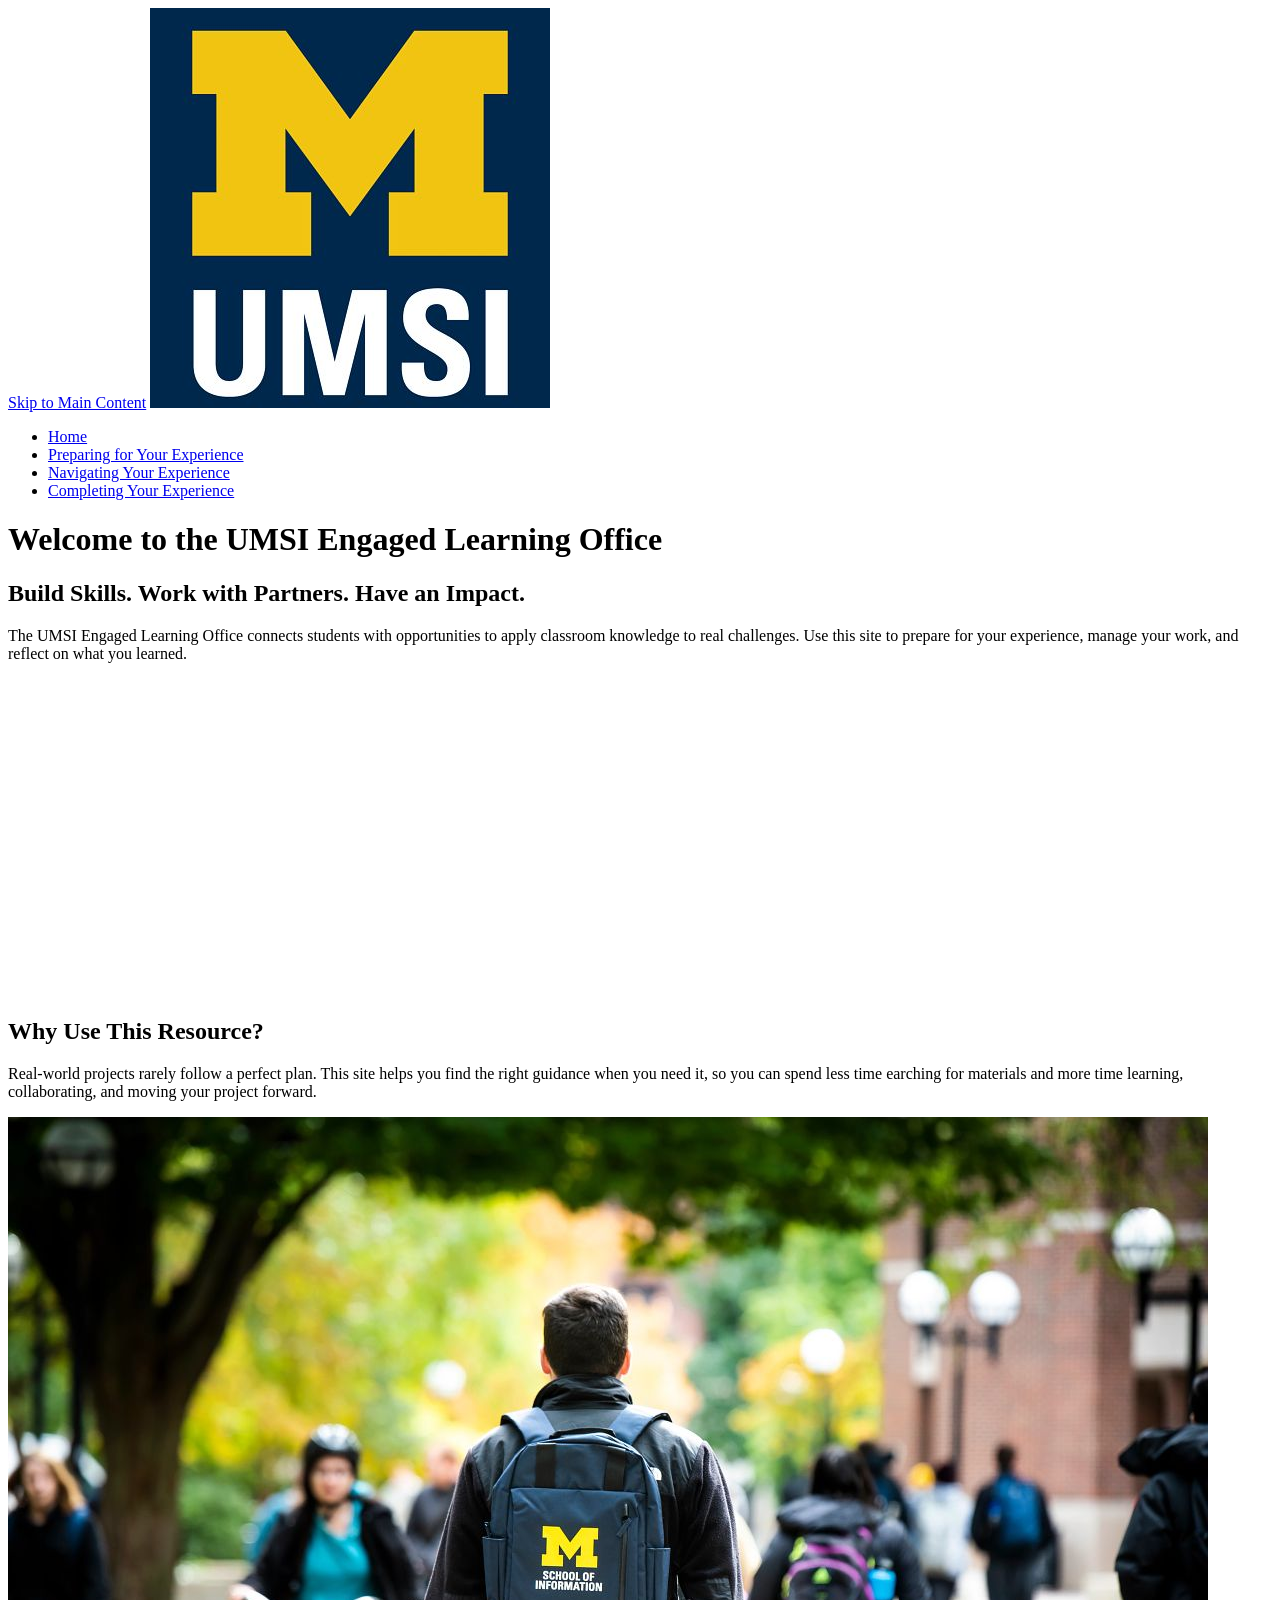
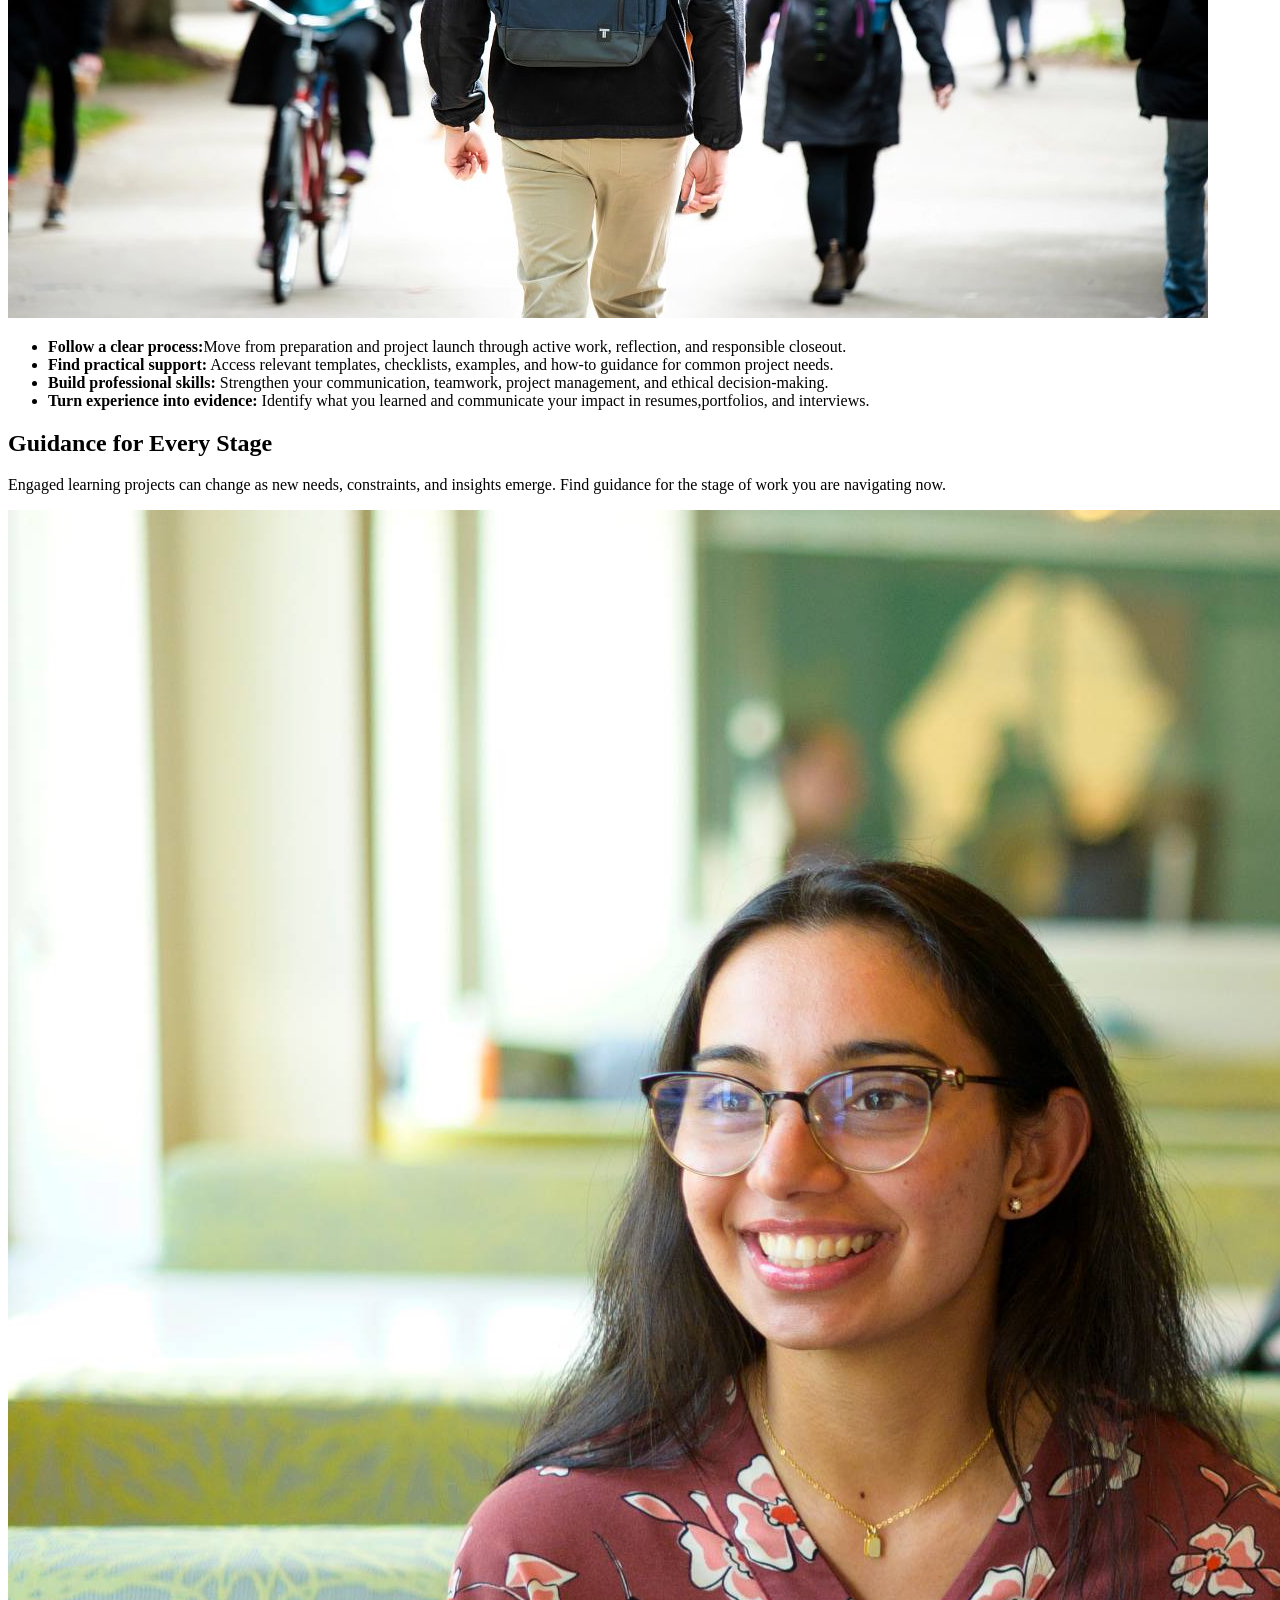
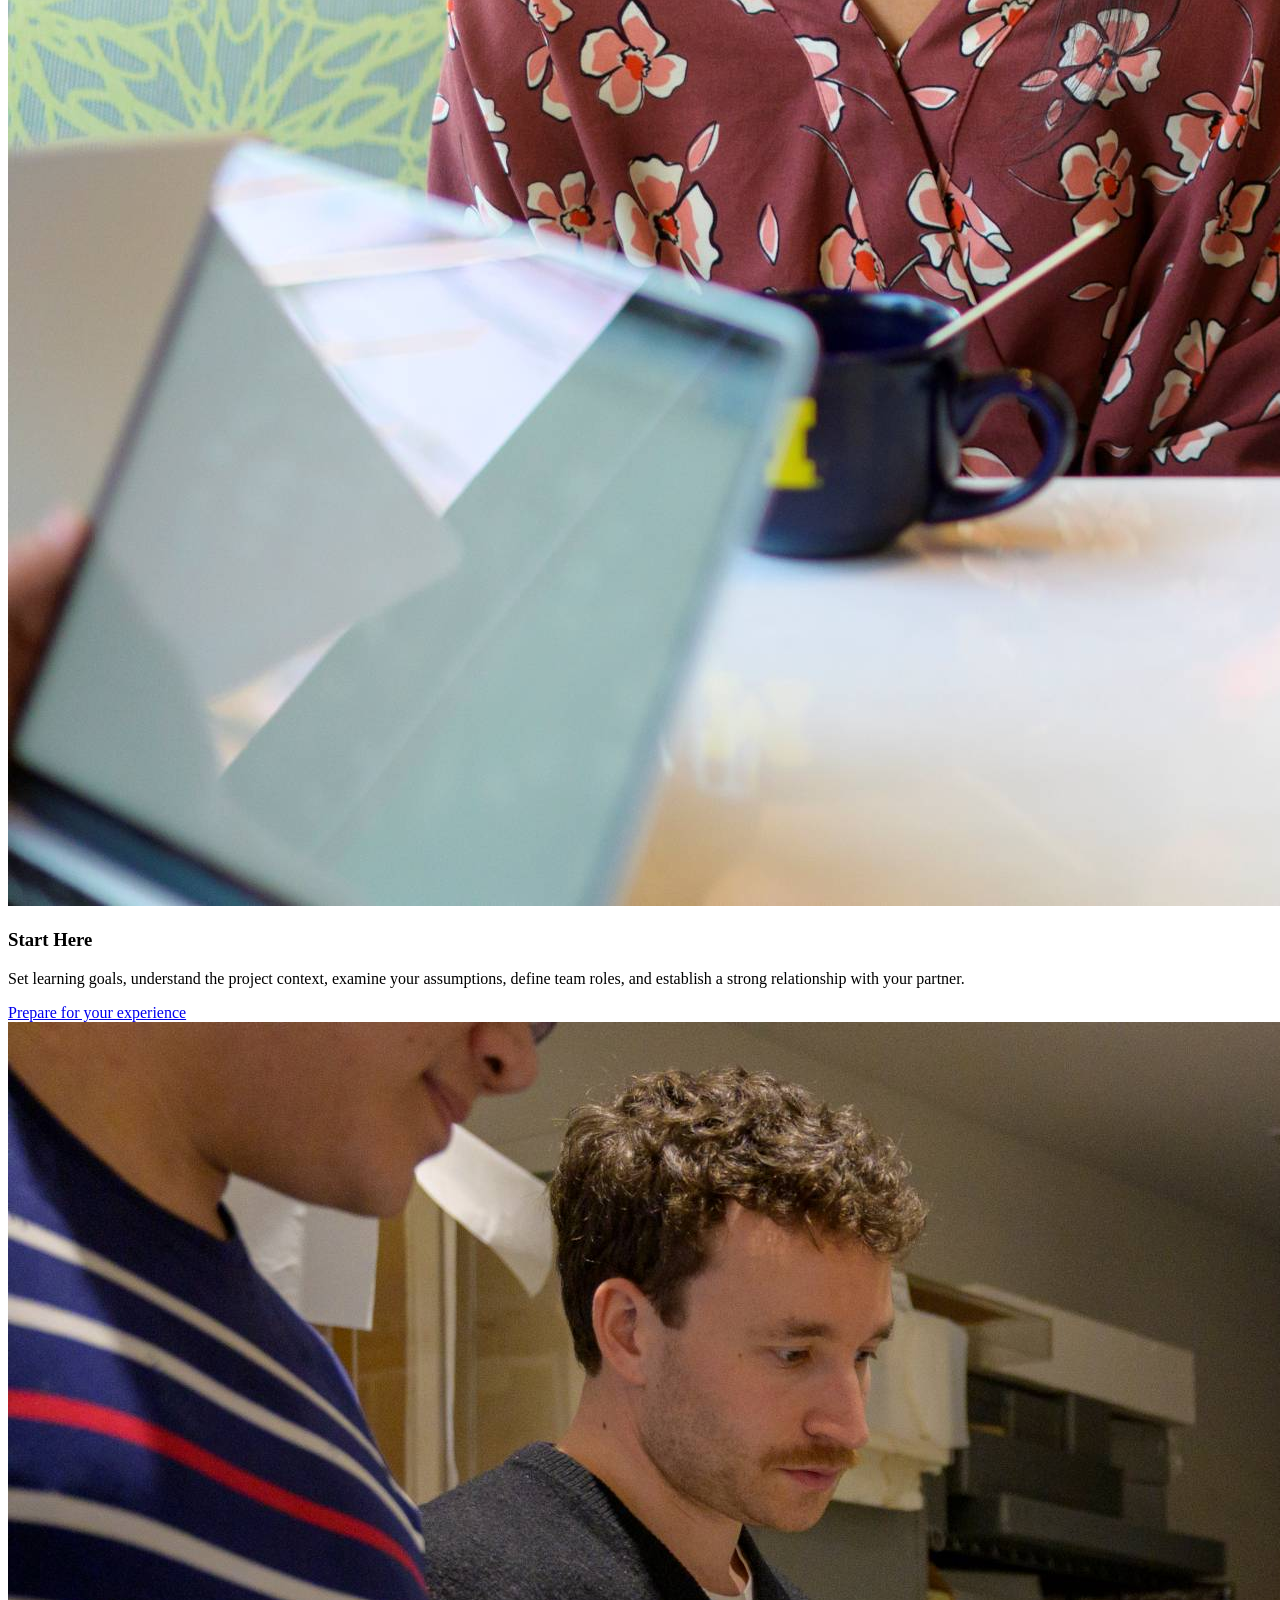
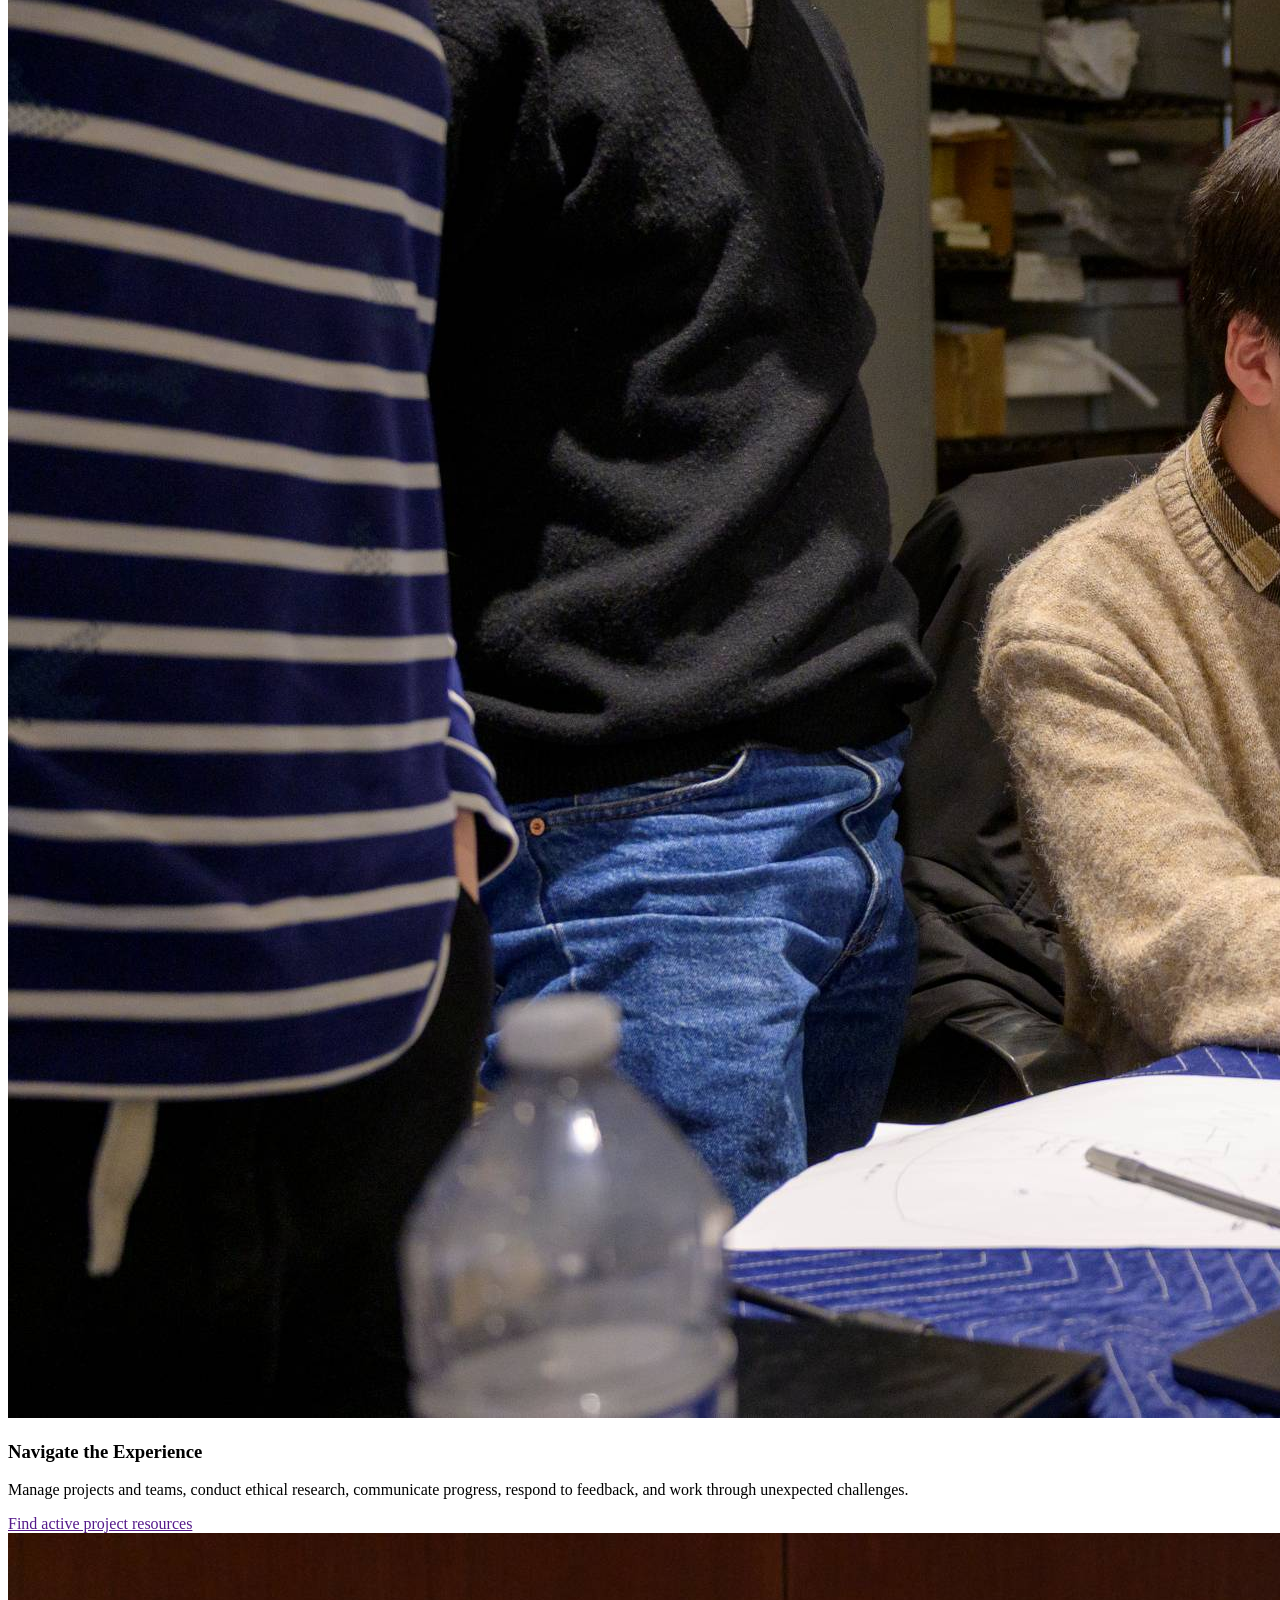
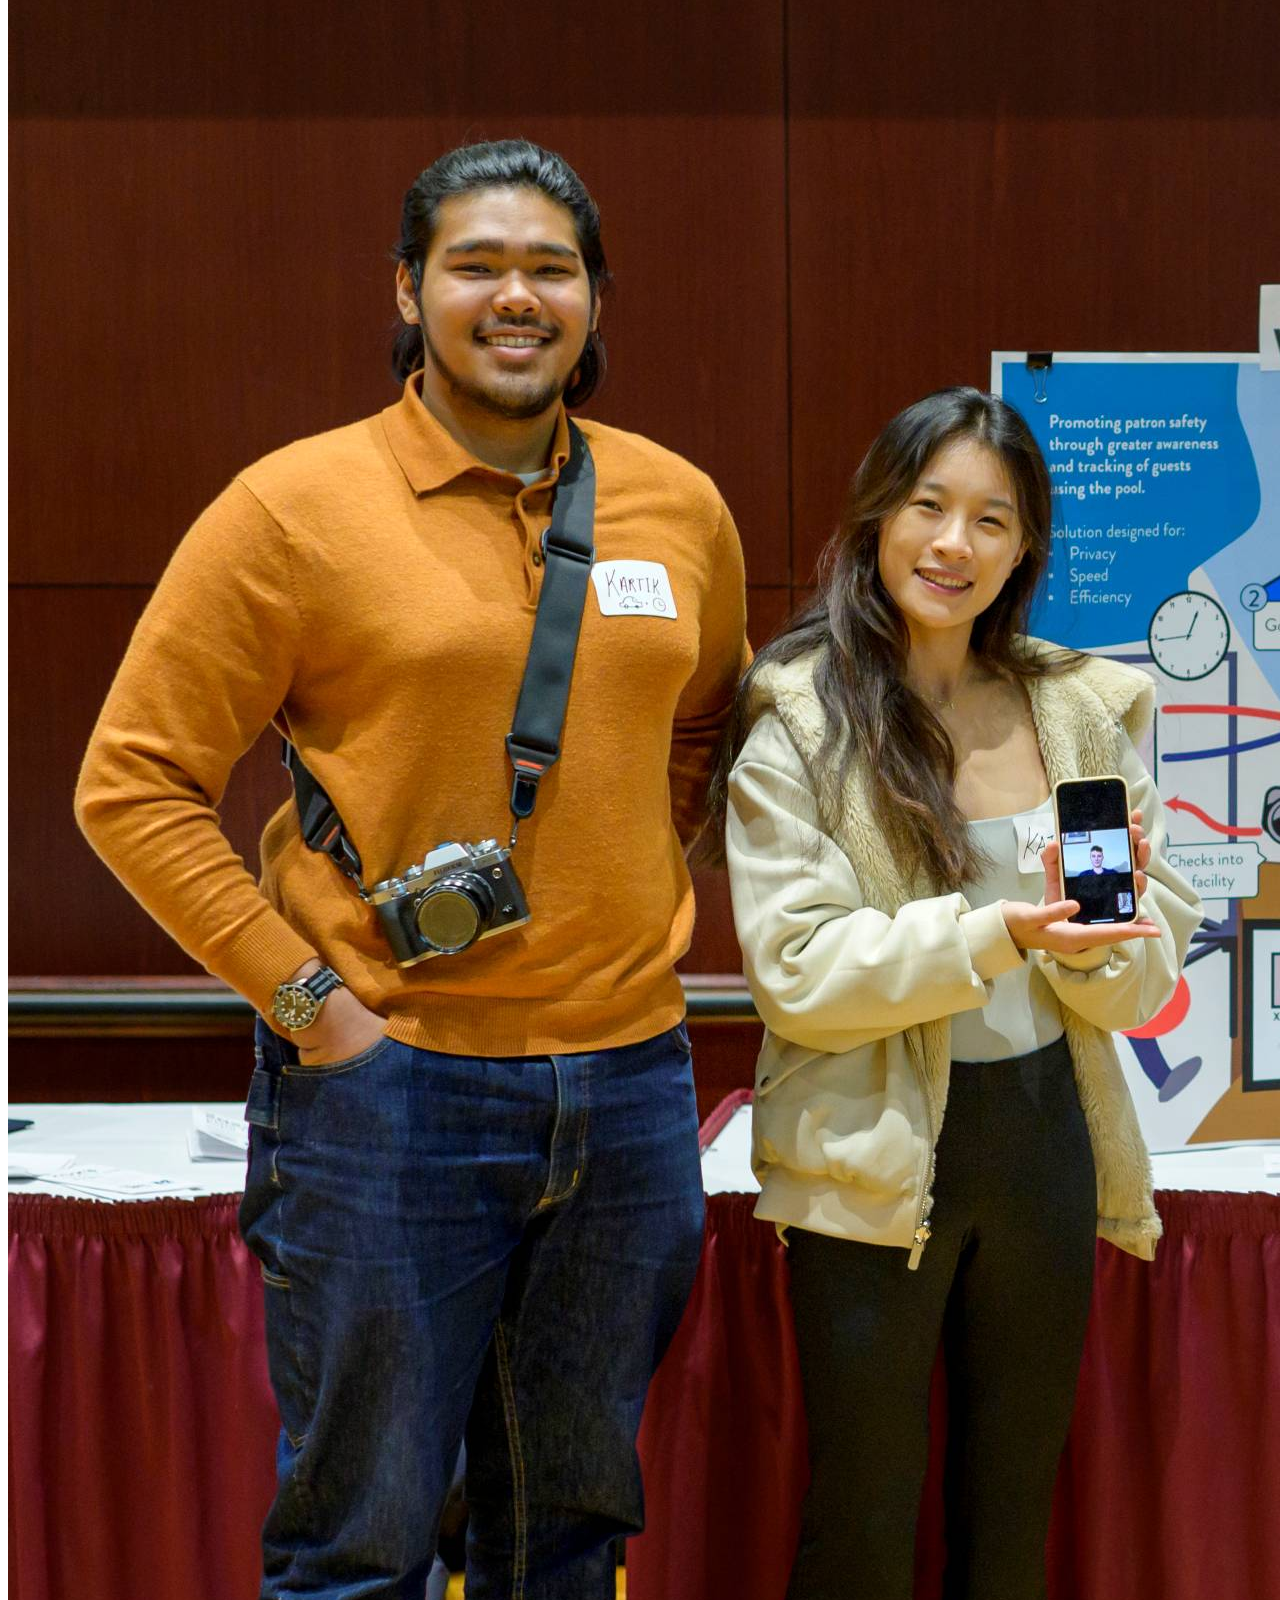
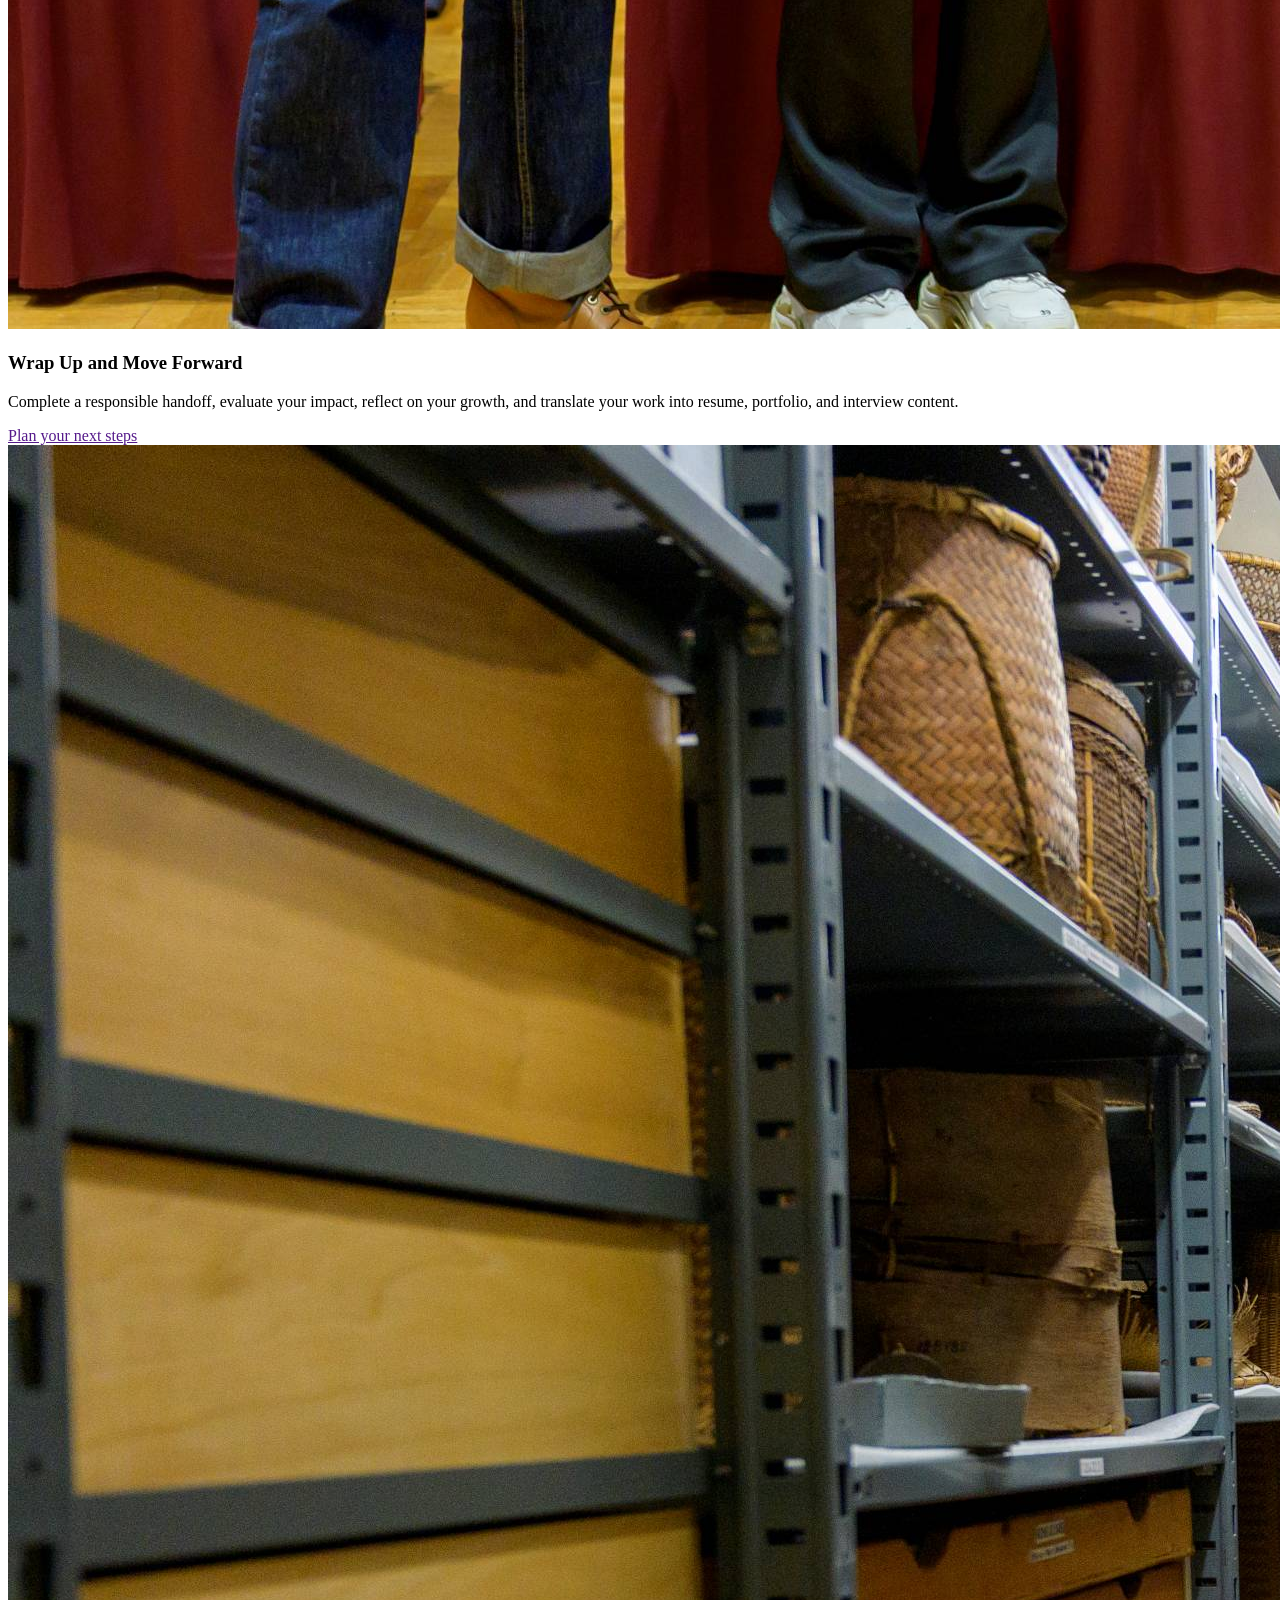
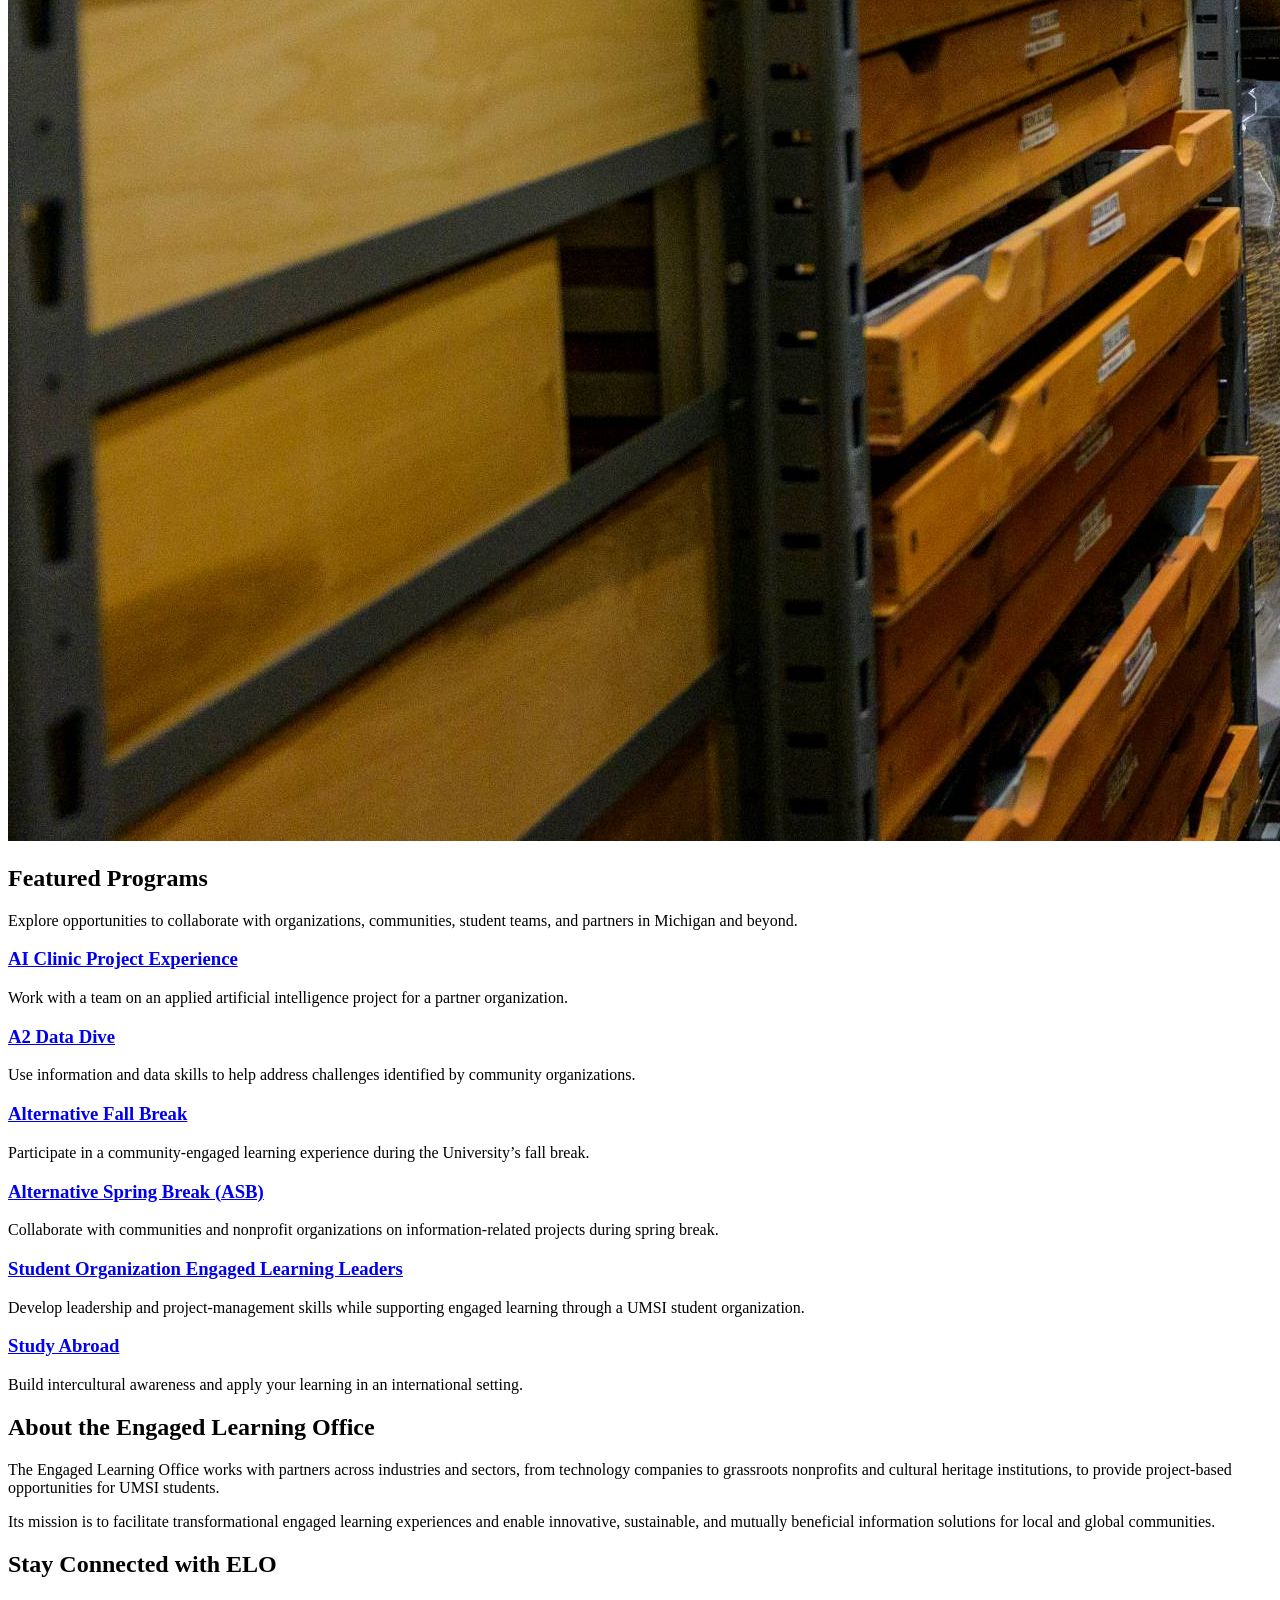
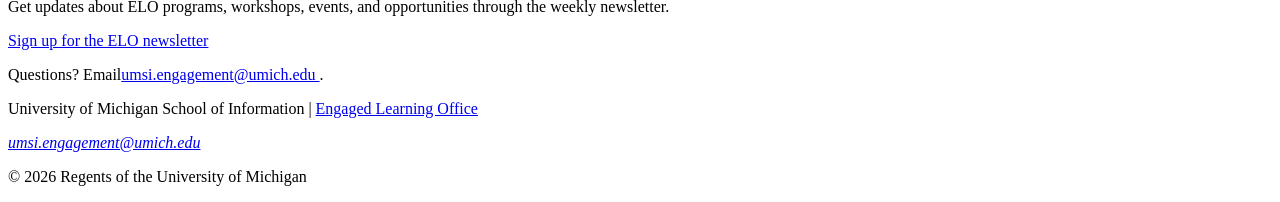
==== index.html @ 696a566a "Add files via upload" ====
<!DOCTYPE html>
<html lang="en">
<head>
    <meta charset="UTF-8">
    <meta name="viewport" content="width=device-width, initial-scale=1.0">
    <title>Engaged Learning Resources | UMSI</title>

</head>
<body>

    <header>
  <a href = "#main">Skip to Main Content</a>
        <img src="images/UMSI_signature_vertical_informal_solidblue.jpg" alt="UMSI Logo">
        <nav>
            <ul>
                <li><a href = "index.html">Home</a></li>
                <li><a href = "prep.html">Preparing for Your Experience</a></li>
                <li><a href = "experiences.html">Navigating Your Experience</a></li>
                <li><a href = "ending.html">Completing Your Experience</a></li>
            </ul>
        </nav>
    <h1>Welcome to the UMSI Engaged Learning Office</h1>

    </header>
    
    <main id="main">
    <section>
      <h2>Build Skills. Work with Partners. Have an Impact.</h2>
      <p>
       The UMSI Engaged Learning Office connects students with opportunities to apply classroom knowledge to real challenges. Use this site to prepare for your experience, manage your work, and reflect on what you learned.
      </p>

      <iframe width="560px" height="315px" src="https://www.youtube.com/embed/81ZO9RfIJEQ?si=tBp82YWZMl1u7CVS" title="YouTube video player" frameborder="0" allow="accelerometer; autoplay; clipboard-write; encrypted-media; gyroscope; picture-in-picture; web-share" referrerpolicy="strict-origin-when-cross-origin" allowfullscreen></iframe>
         <!-- Note: this iframe might cause an Axe ARIA error - that's not on you that's on YouTube! -->
    </section>

<section>
    <h2>Why Use This Resource?</h2>

    <p>Real-world projects rarely follow a perfect plan. This site helps you find the right guidance when you need it, so you can spend less time earching for materials and more time learning, collaborating, and moving your project forward.
    </p>
        <img src="images/UMSI_CampusFall_UMSIBackpack_02.jpg" alt="A student wears a UMSI backpack in fall on the drag.">
    <ul>
        <li><strong>Follow a clear process:</strong>Move from preparation and project launch through active work, reflection, and responsible closeout.</li>
        <li><strong>Find practical support:</strong> Access relevant templates, checklists, examples, and how-to guidance for common project needs.</li>
        <li><strong>Build professional skills:</strong> Strengthen your communication, teamwork, project management, and ethical decision-making.</li>
        <li><strong>Turn experience into evidence:</strong> Identify what you learned and communicate your impact in resumes,portfolios, and interviews.</li>
    </ul>
</section>

 <section>
    <h2>Guidance for Every Stage</h2>
    <p>Engaged learning projects can change as new needs, constraints, and insights emerge. Find guidance for the stage of work you are navigating <srong>now.</strong></p>
    <article>
      <img src="images/UMSI_ViewbookBSI2026_05.jpg" alt="2 students smiling">
      <h3>Start Here</h3>
      <p>Set learning goals, understand the project context, examine your assumptions, define team roles, and establish a strong relationship with your partner.</p>
      <a href="prep.html">Prepare for your experience</a>
    </article>

    <article>
      <img src="images/UMSI_ASBChineseAmericanMuseumChicago_2026_03.jpg" alt="Students and museum staff working together at a laptop">
      <h3>Navigate the Experience</h3>
      <p>Manage projects and teams, conduct ethical research, communicate progress, respond to feedback, and work through unexpected challenges.</p>
      <a href="">Find active project resources</a>
    </article>

    <article>
      <img src="images/UMSI__CIDEXPODearborn_042023_16.jpg" alt="4 students standing by their expo board">
      <h3>Wrap Up and Move Forward</h3>
      <p>Complete a responsible handoff, evaluate your impact, reflect on your growth, and translate your work into resume, portfolio, and interview content.</p>
      <a href="">Plan your next steps</a>
    </article>
  </section>

   <section>
    <img src="images/UMSI_ASB2026CIRCAPintig_41.jpg" alt="2 people carefully looking through cramped shelves of wicker baskets">
    <h2>Featured Programs</h2>
    <p>Explore opportunities to collaborate with organizations, communities, student teams, and partners in Michigan and beyond.</p>
    <article>
    <h3><a href="https://mcompass.umich.edu/_portal/tds-program-brochure?programid=12810">AI Clinic Project Experience</a></h3>
    <p>Work with a team on an applied artificial intelligence project for a partner organization.</p>
    </article>

    <article>
    <h3><a href="https://mcompass.umich.edu/_portal/tds-program-brochure?programid=12556">A2 Data Dive</a></h3>
    <p>Use information and data skills to help address challenges identified by community organizations.</p>
    </article>

     <article>
      <h3><a href="https://mcompass.umich.edu/_portal/tds-program-brochure?programid=11297">Alternative Fall Break</a></h3>
      <p>Participate in a community-engaged learning experience during the University’s fall break.</p>
    </article>

    <article>
      <h3><a href="https://mcompass.umich.edu/_portal/tds-program-brochure?programid=10621">Alternative Spring Break (ASB)</a></h3>
       <p>Collaborate with communities and nonprofit organizations on information-related projects during spring break.</p>
    </article>

    <article>
      <h3><a href="https://mcompass.umich.edu/_portal/tds-program-brochure?programid=12294">Student Organization Engaged Learning Leaders</a></h3>
       <p>Develop leadership and project-management skills while supporting engaged learning through a UMSI student organization.</p>
    </article>

    <article>
      <h3><a href="https://www.si.umich.edu/student-life/study-abroad">Study Abroad</a></h3>
      <p>Build intercultural awareness and apply your learning in an international setting. </p>
    </article>
   </section>
  <section>
    <h2>About the Engaged Learning Office</h2>
    <p>The Engaged Learning Office works with partners across industries and sectors, from technology companies to grassroots nonprofits and cultural heritage institutions, to provide project-based opportunities for UMSI students.</p>
    <p>Its mission is to facilitate transformational engaged learning experiences and enable innovative, sustainable, and mutually beneficial information solutions for local and global communities.</p>
  </section>
  <aside>
    <h2>Stay Connected with ELO</h2>
    <p>Get updates about ELO programs, workshops, events, and opportunities through the weekly newsletter.</p>
    <div>
       <a href="https://umsi.info/elo-newsletter"> Sign up for the ELO newsletter</a>
    </div>
    <p>Questions? Email<a href="mailto:umsi.engagement@umich.edu">umsi.engagement@umich.edu </a>.</p>
  </aside>


        <!-- Content taken & modified from UMGPT with the prompt, "Write me a webpage of intro content to help meet the following requirements - this is for the home page": and then pasted in the client objectives & project requirements"
        UMGPT. (2026). UMGPT ( GPT-5.6 Sol September 7th version) [Large language model]. -->
    </main>
    <footer>
        <p>University of Michigan School of Information | <a href="https://www.si.umich.edu/programs/engaged-learning/about-engaged-learning-office">Engaged Learning Office </a></p>
      <address>
        <a href="mailto:umsi.engagement@umich.edu">umsi.engagement@umich.edu</a>
      </address>
      <p>&copy; 2026 Regents of the University of Michigan</p>
    </footer>
</body>
</html>
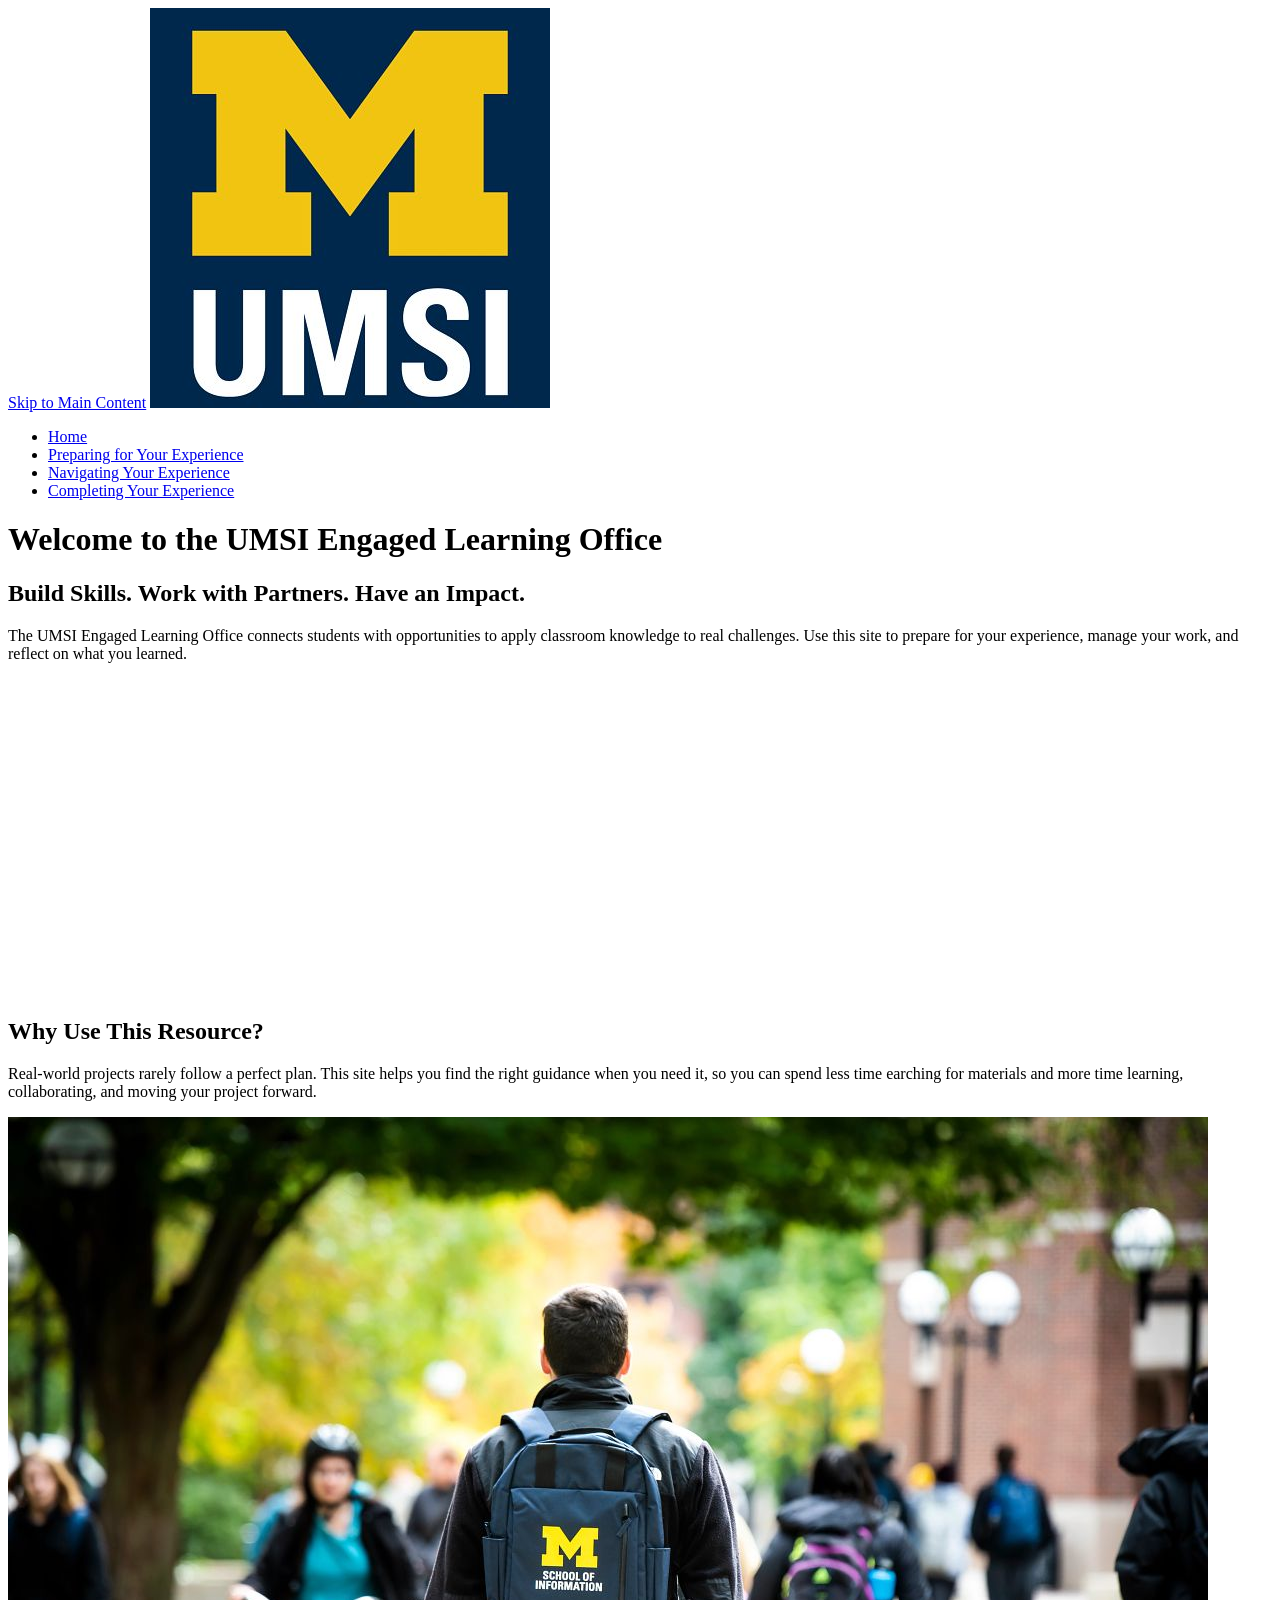
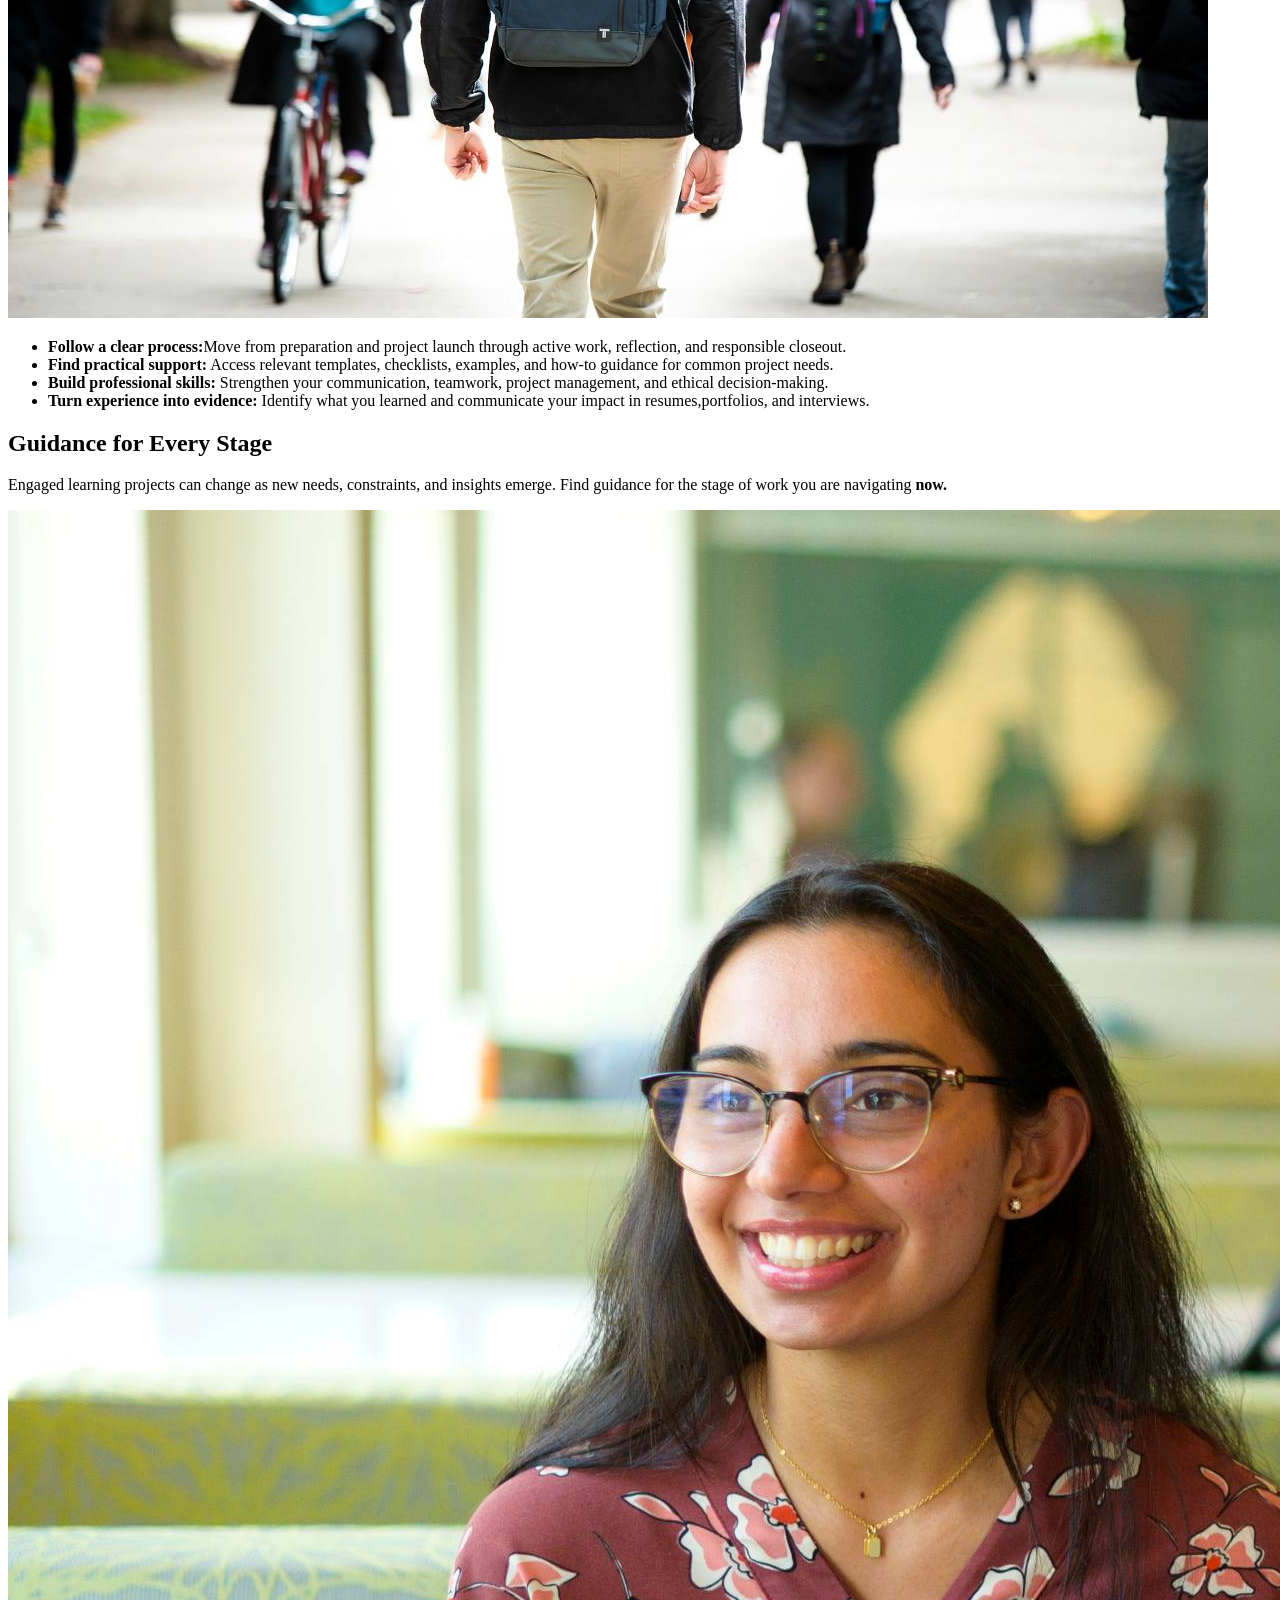
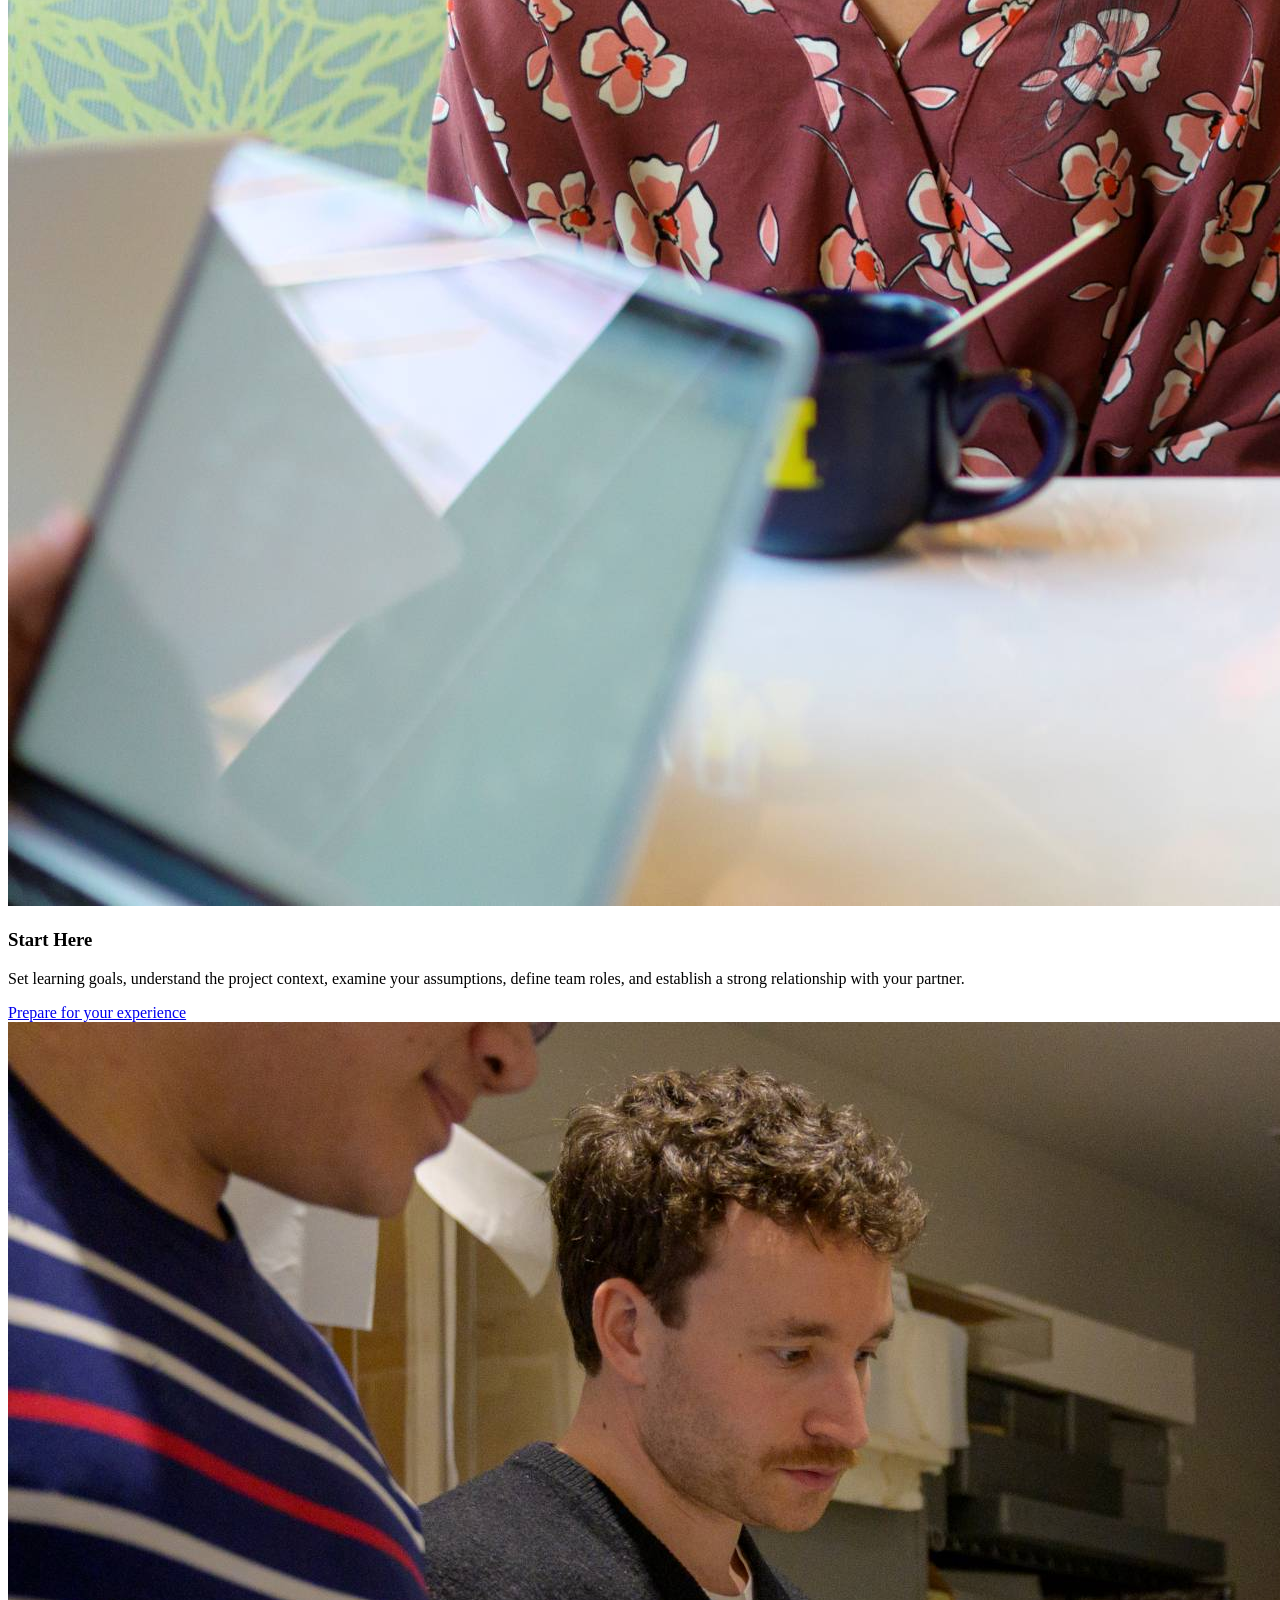
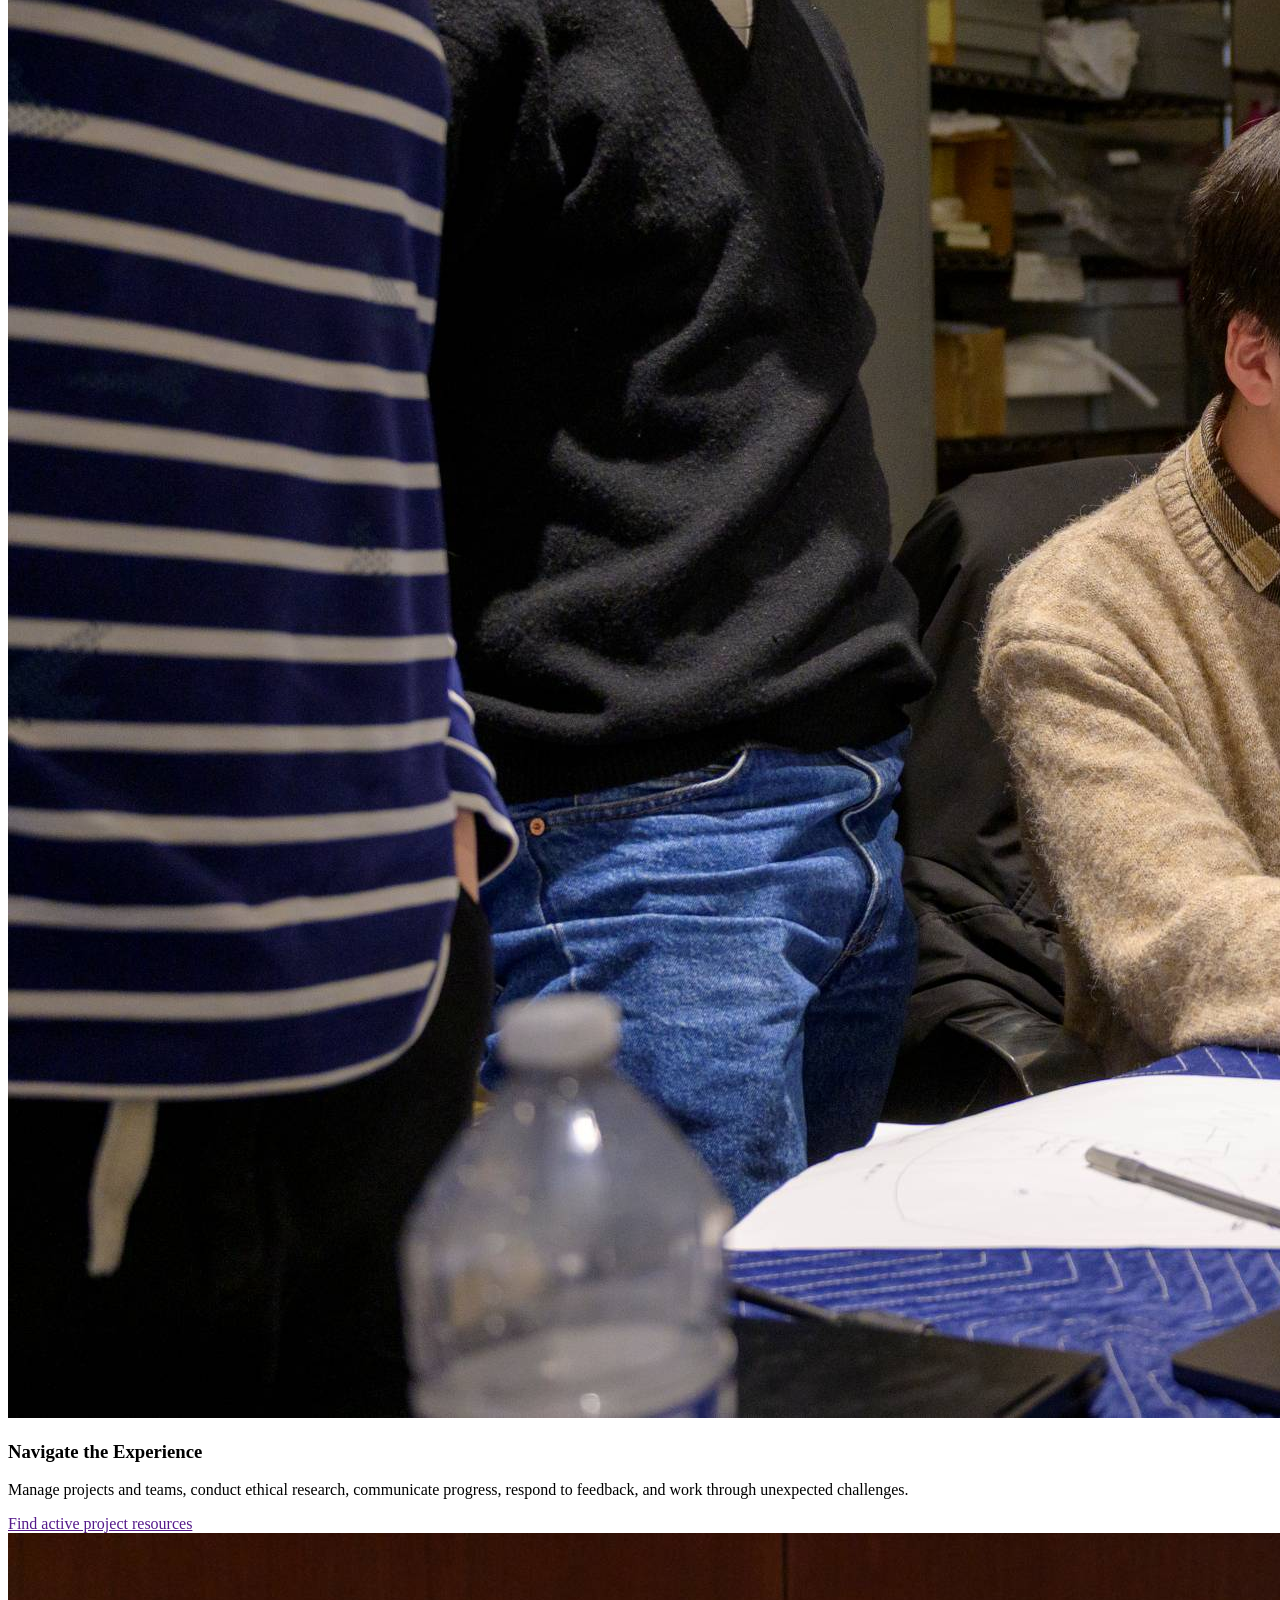
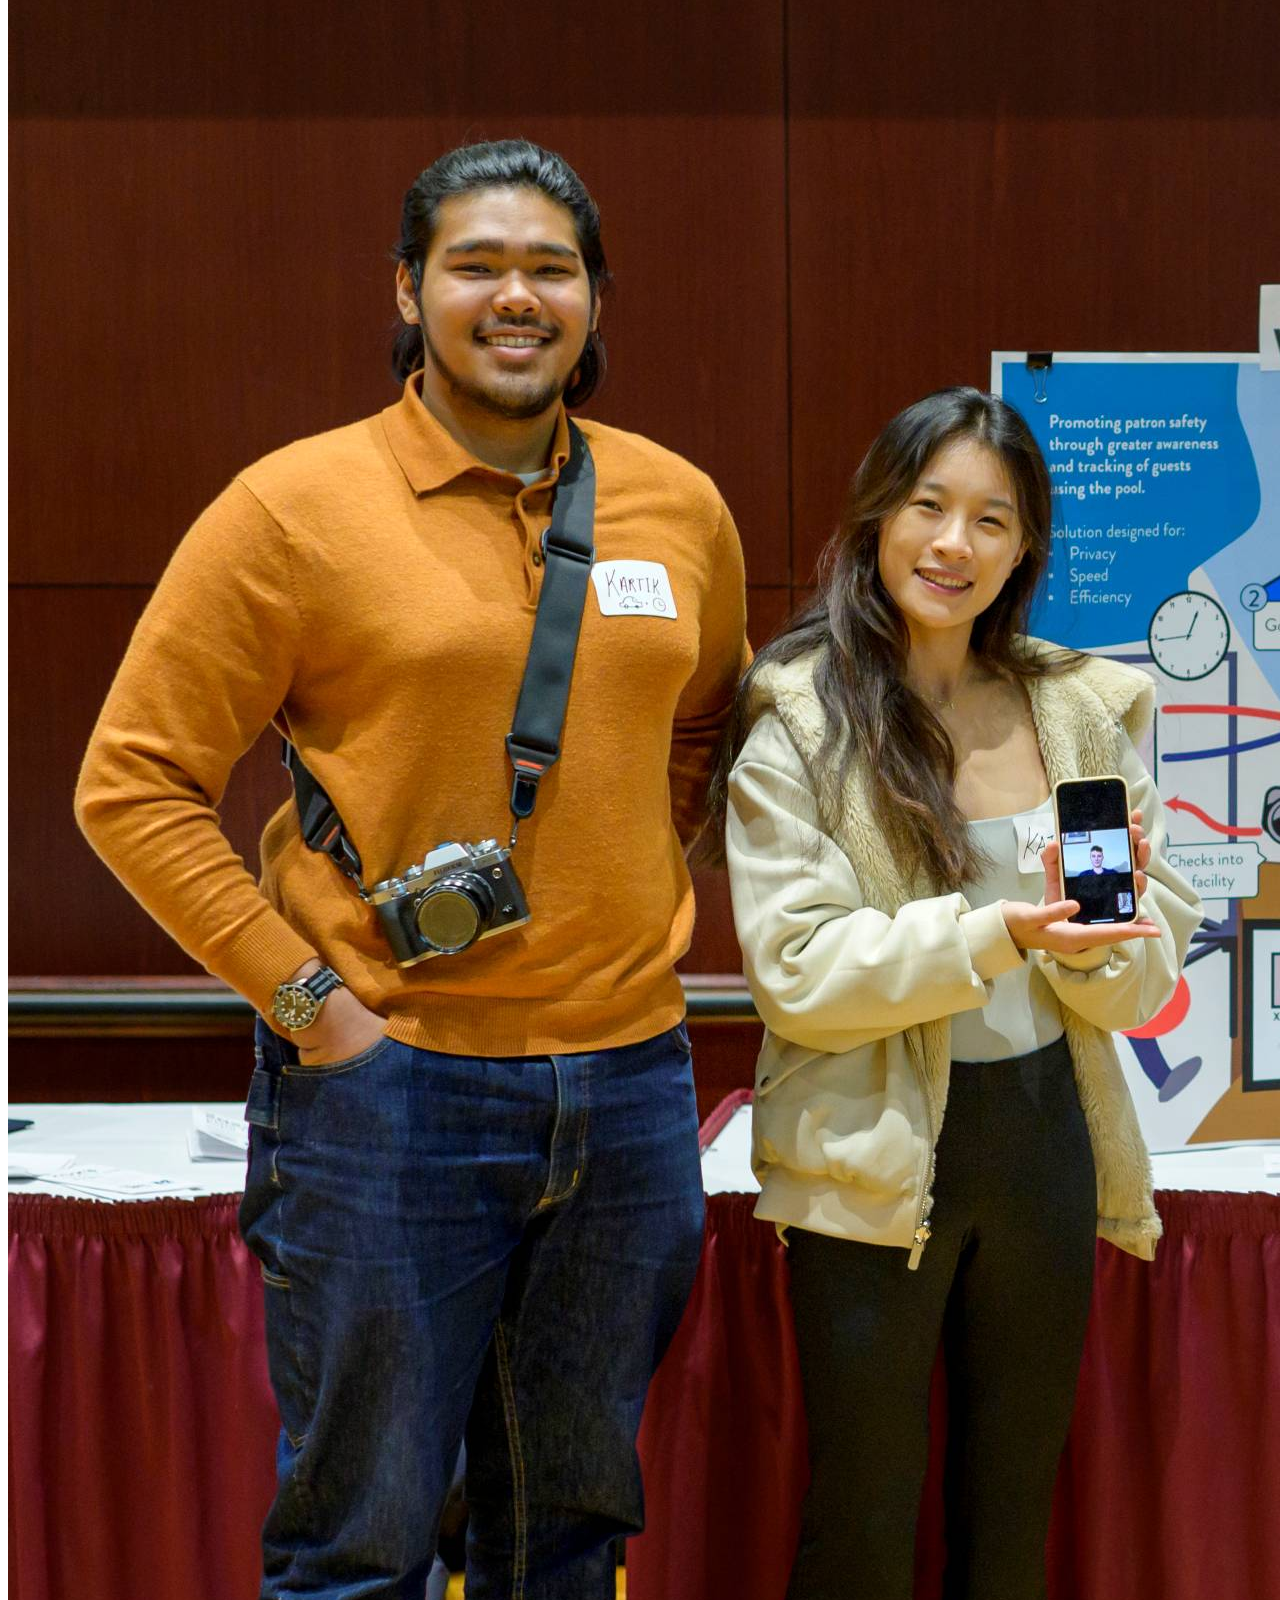
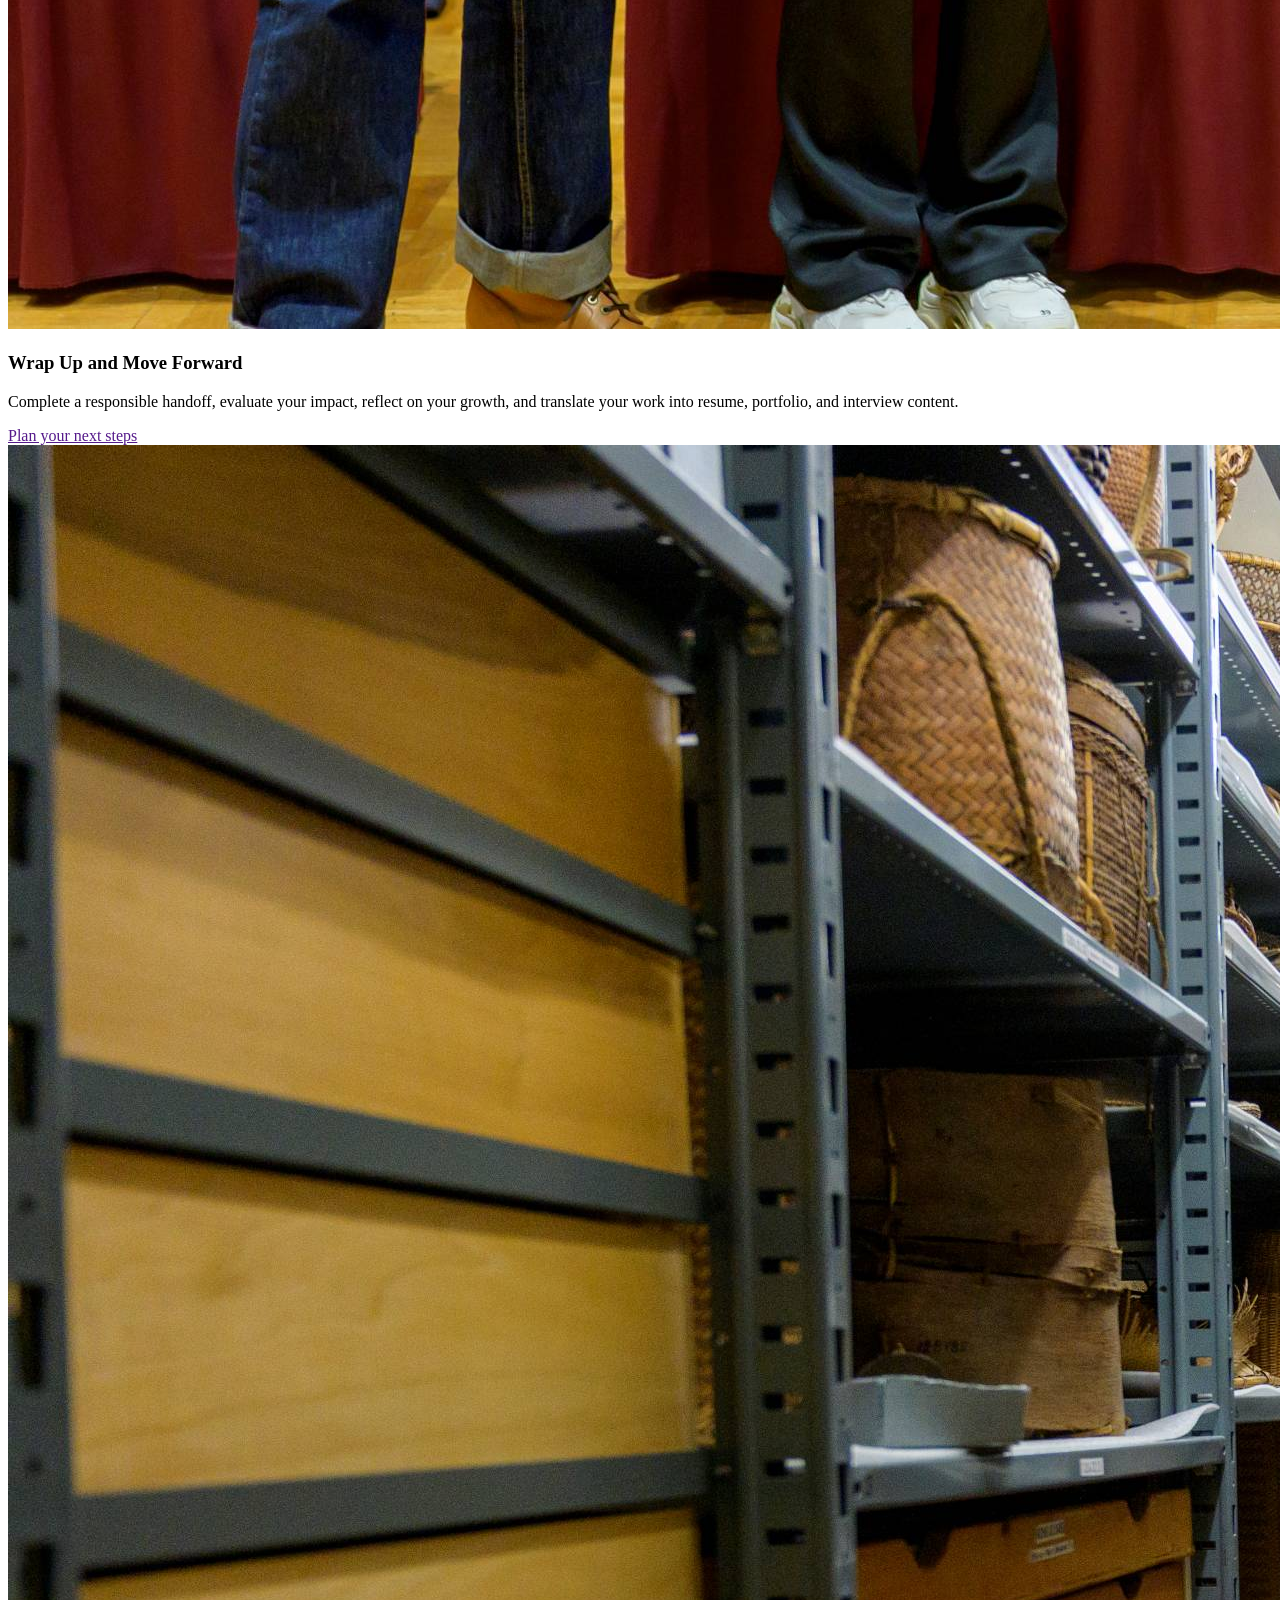
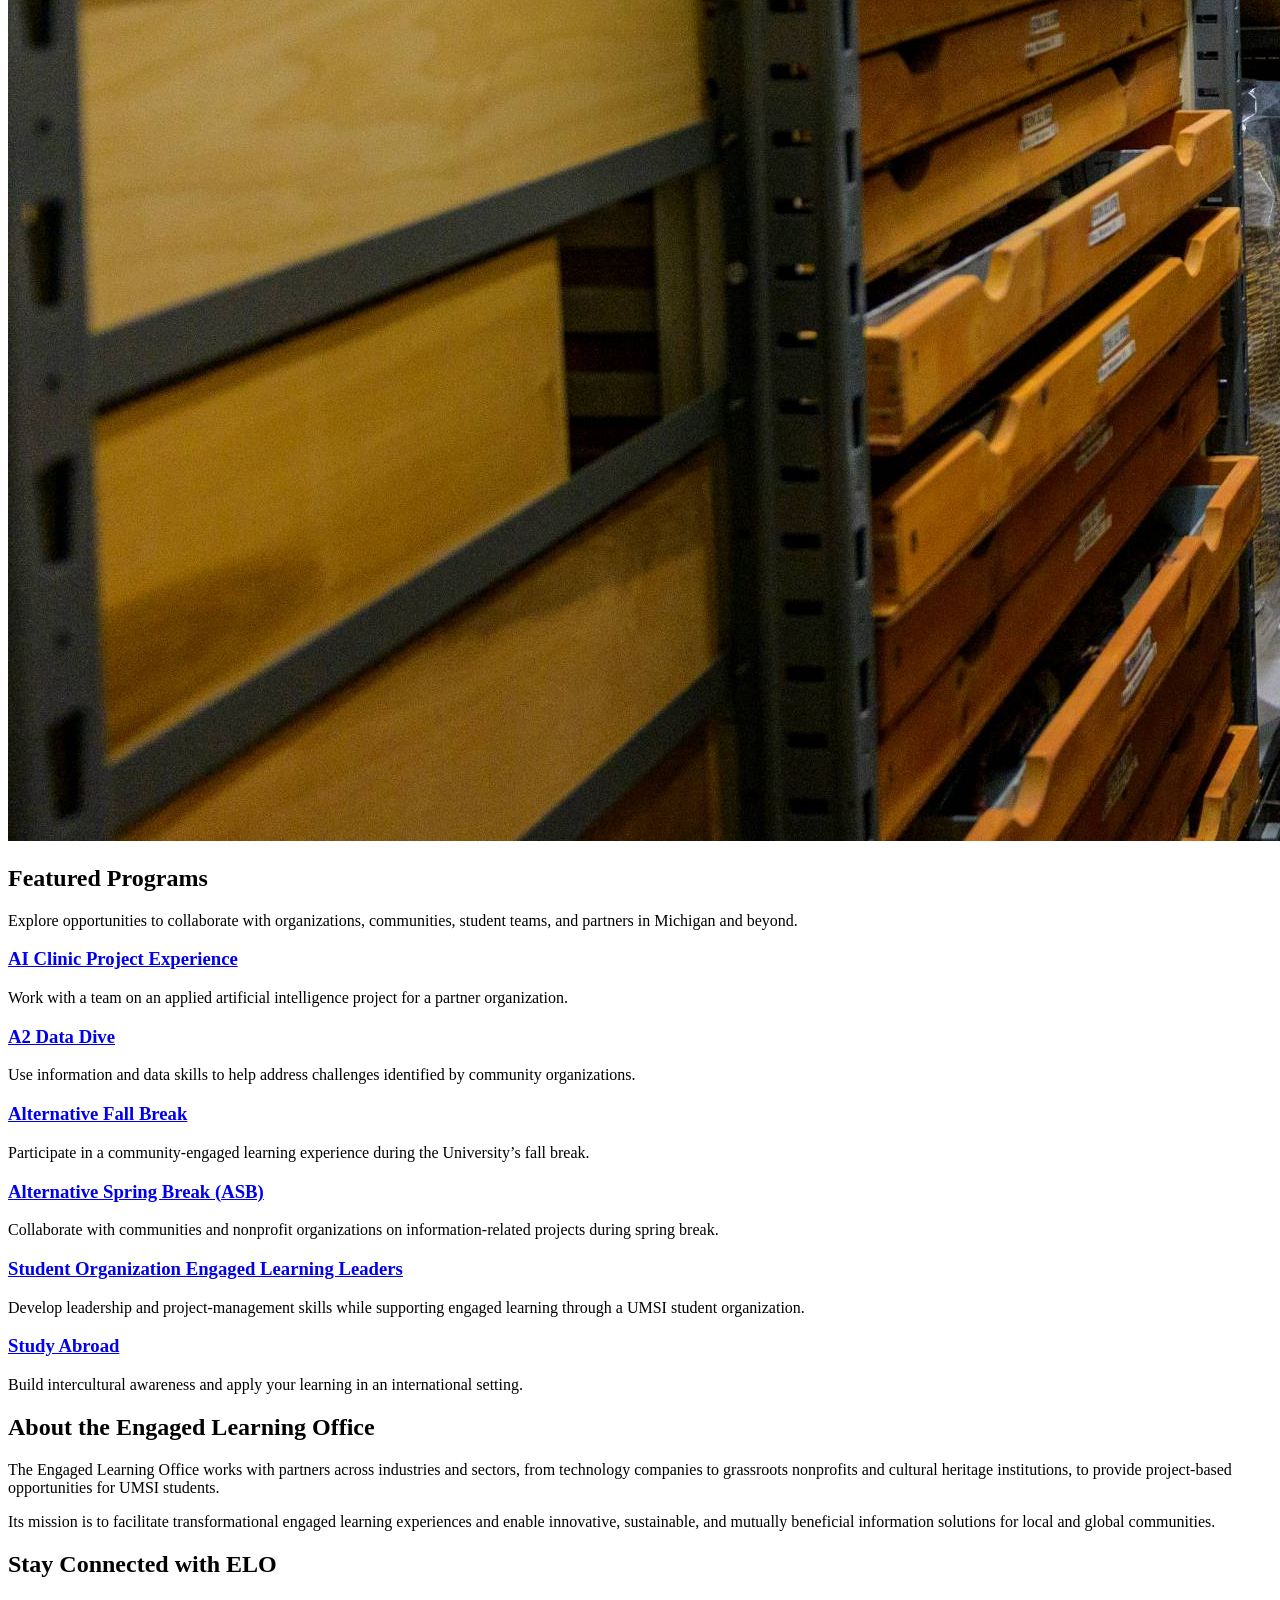
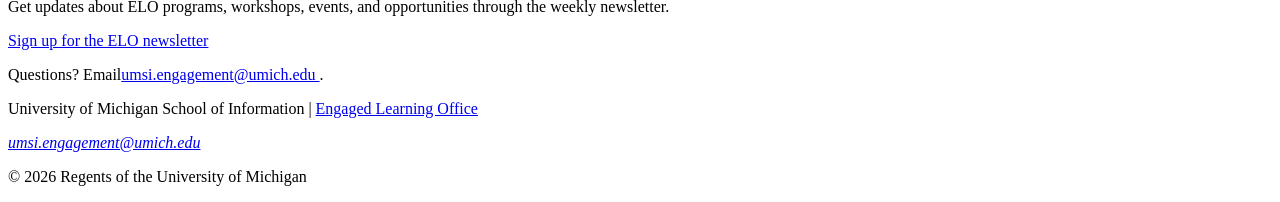
==== commit 5adb8a18: "fixed strong tag" ====
--- a/index.html
+++ b/index.html
@@ -50,7 +50,7 @@
 
  <section>
     <h2>Guidance for Every Stage</h2>
-    <p>Engaged learning projects can change as new needs, constraints, and insights emerge. Find guidance for the stage of work you are navigating <srong>now.</strong></p>
+    <p>Engaged learning projects can change as new needs, constraints, and insights emerge. Find guidance for the stage of work you are navigating <strong>now.</strong></p>
     <article>
       <img src="images/UMSI_ViewbookBSI2026_05.jpg" alt="2 students smiling">
       <h3>Start Here</h3>
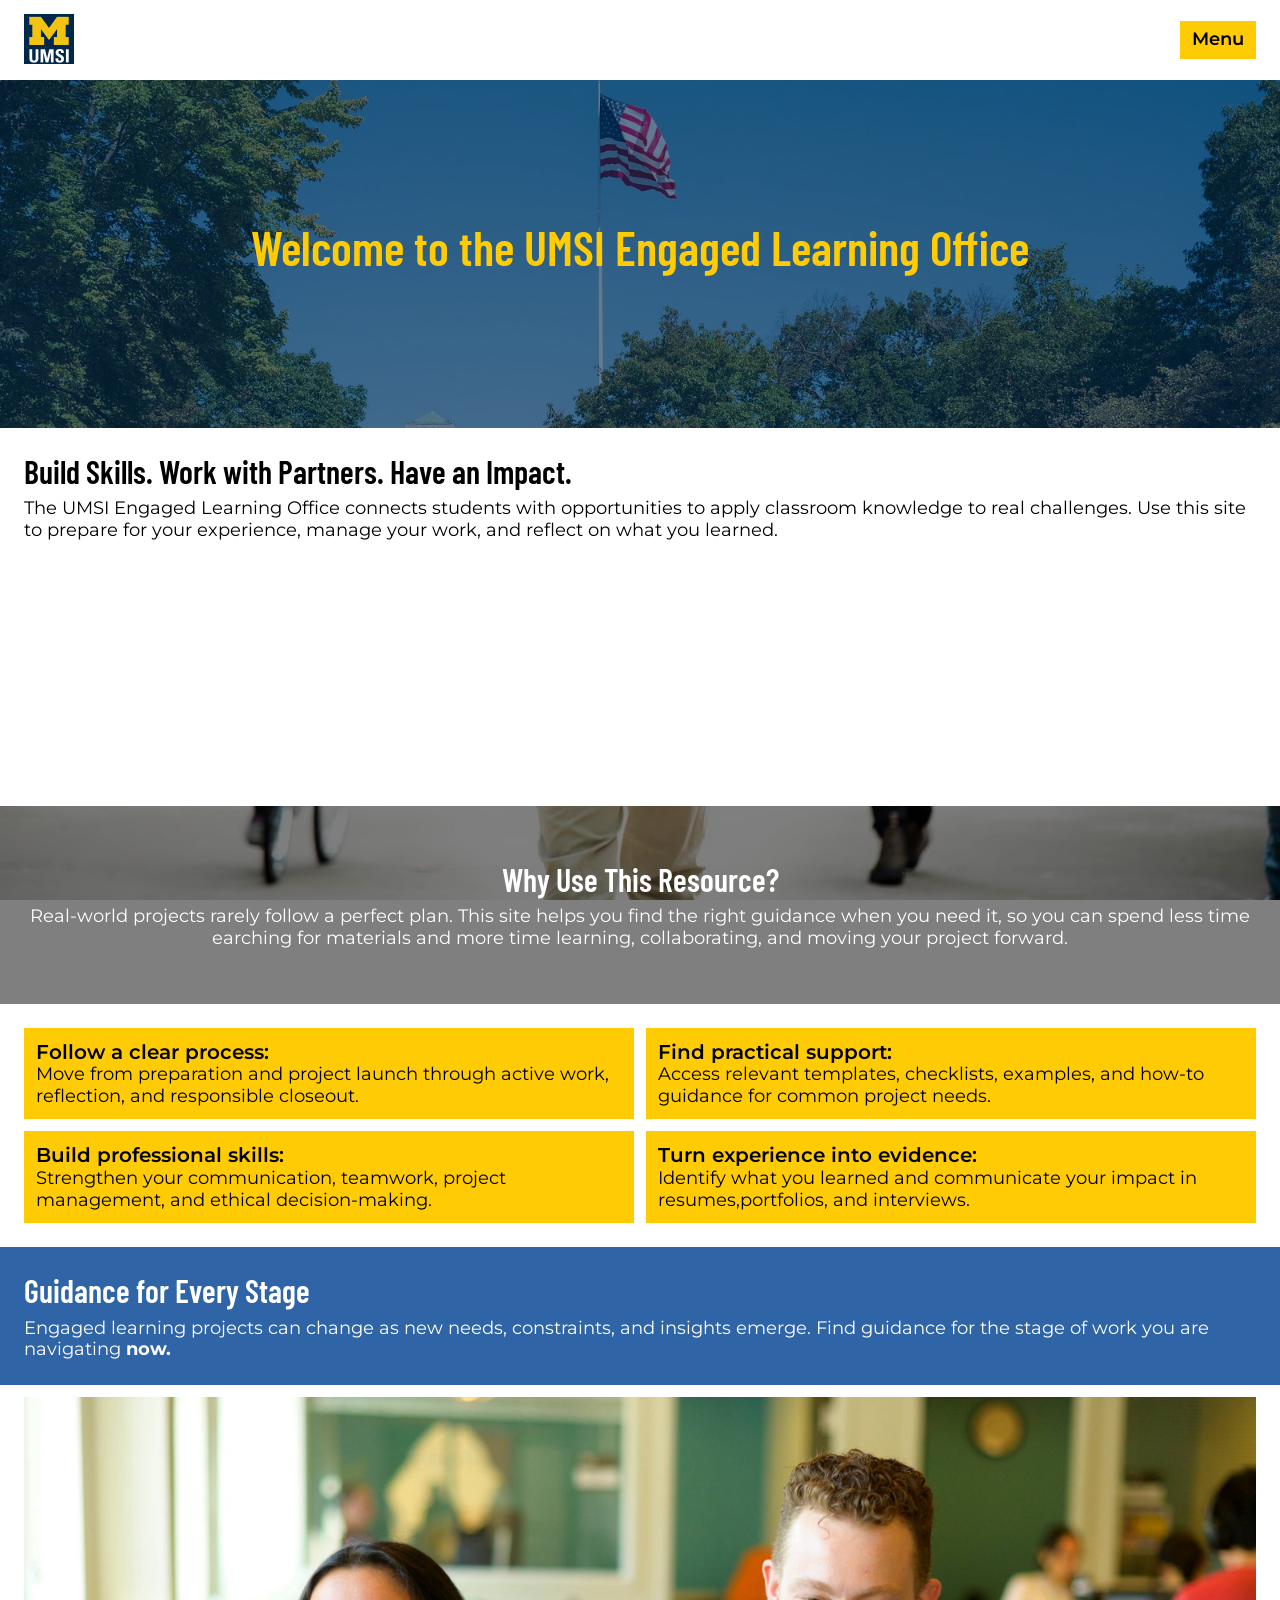
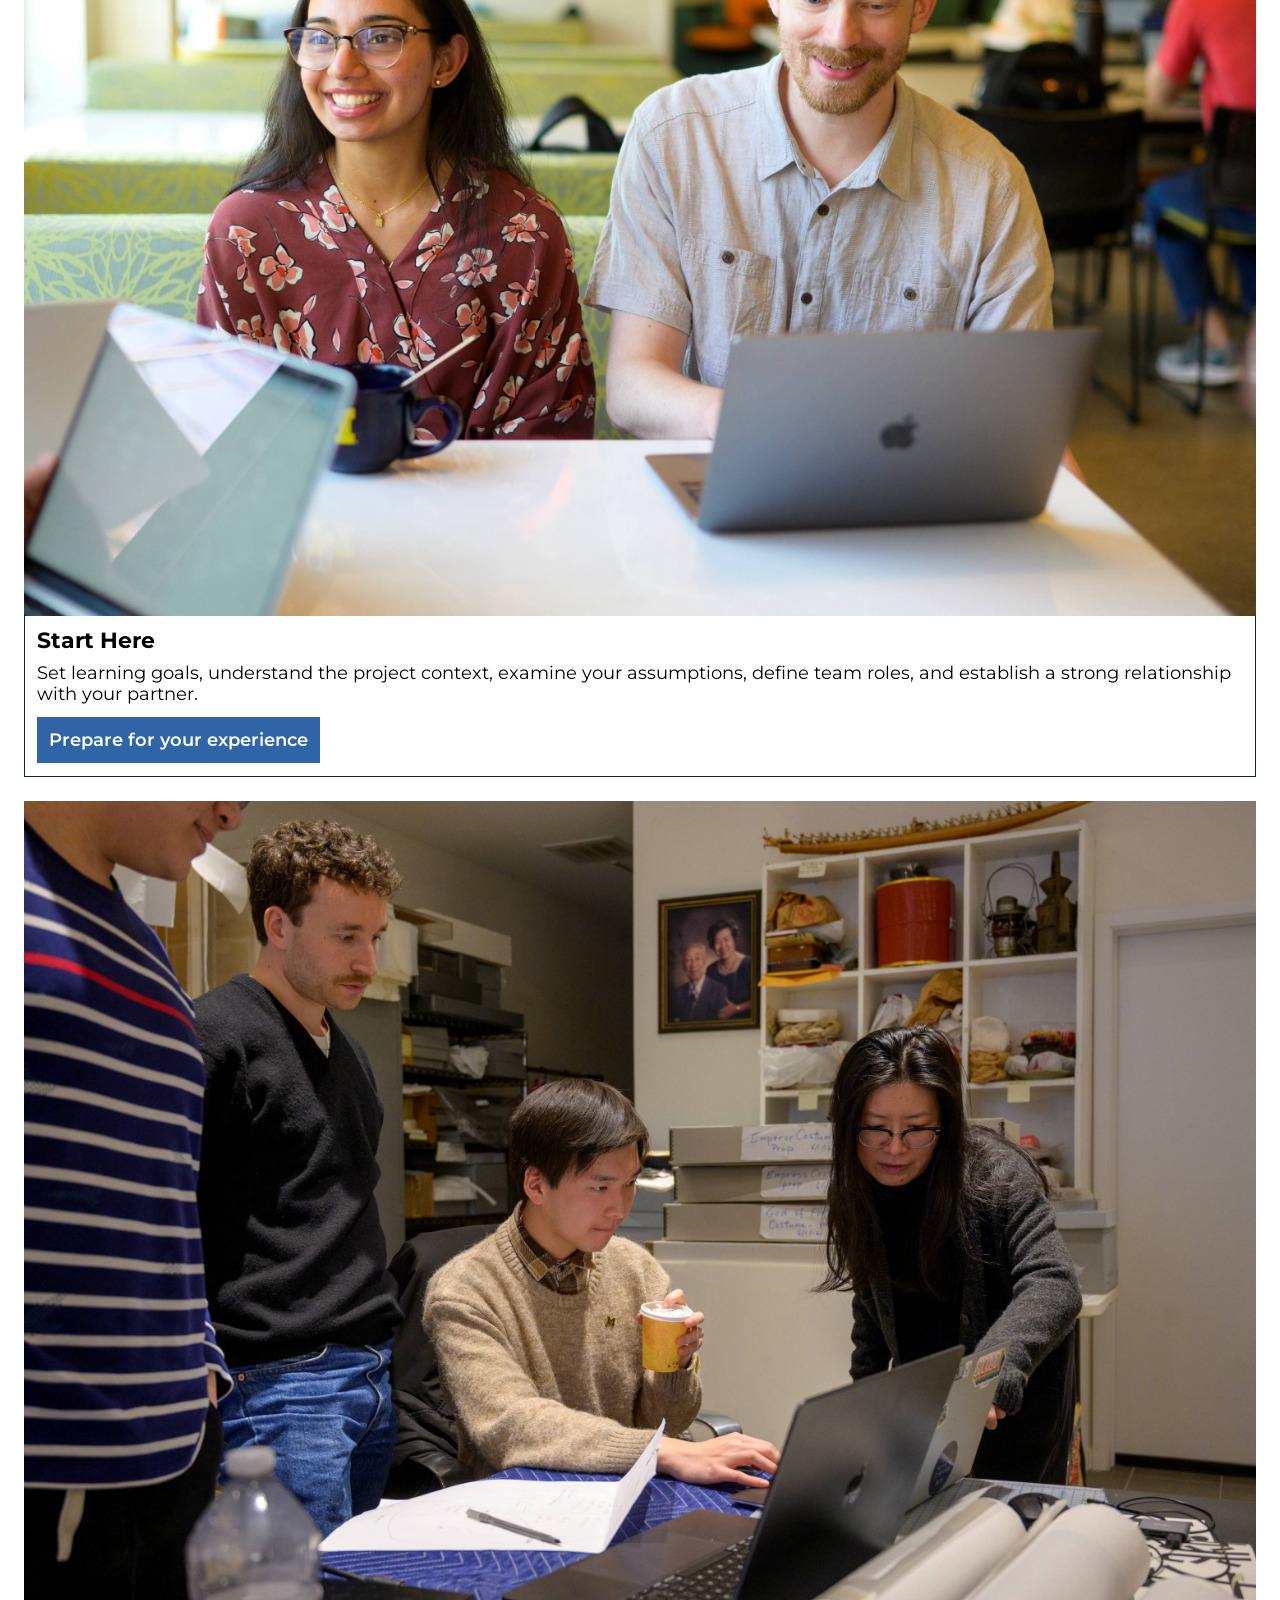
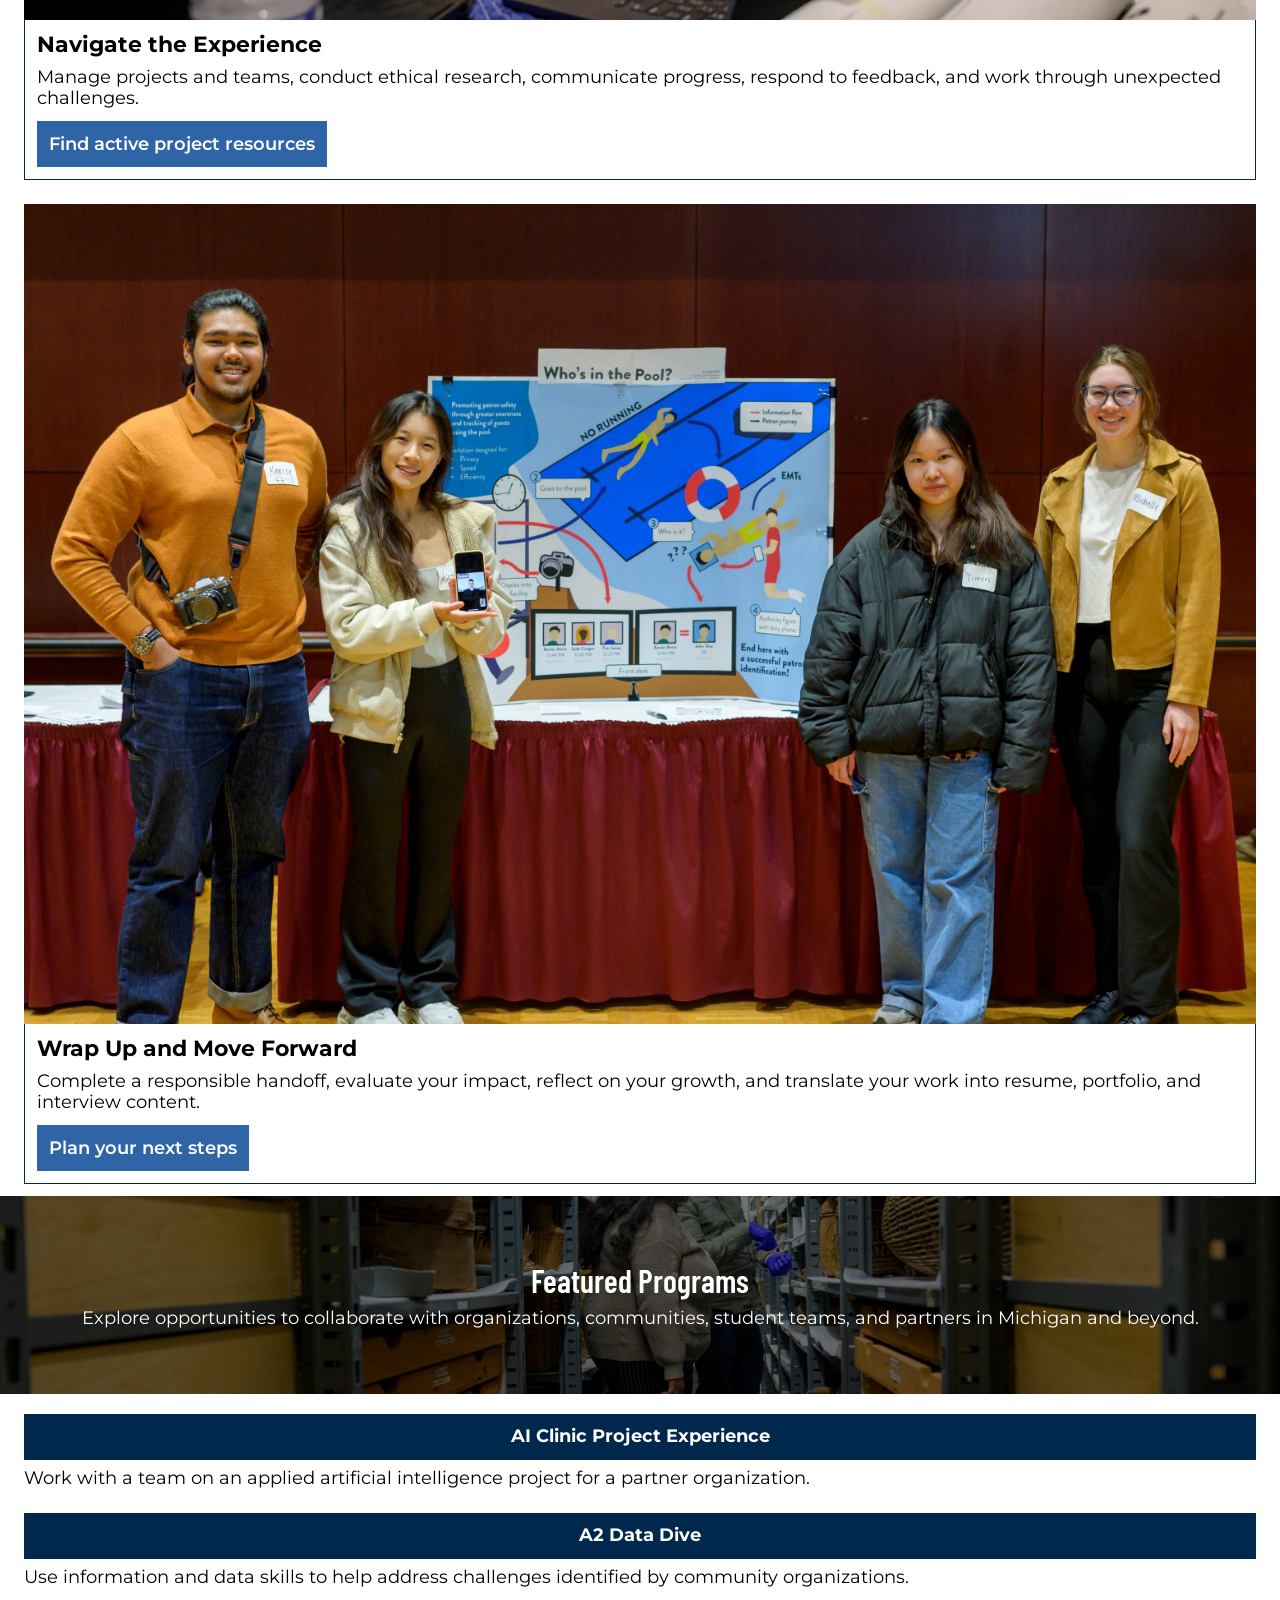
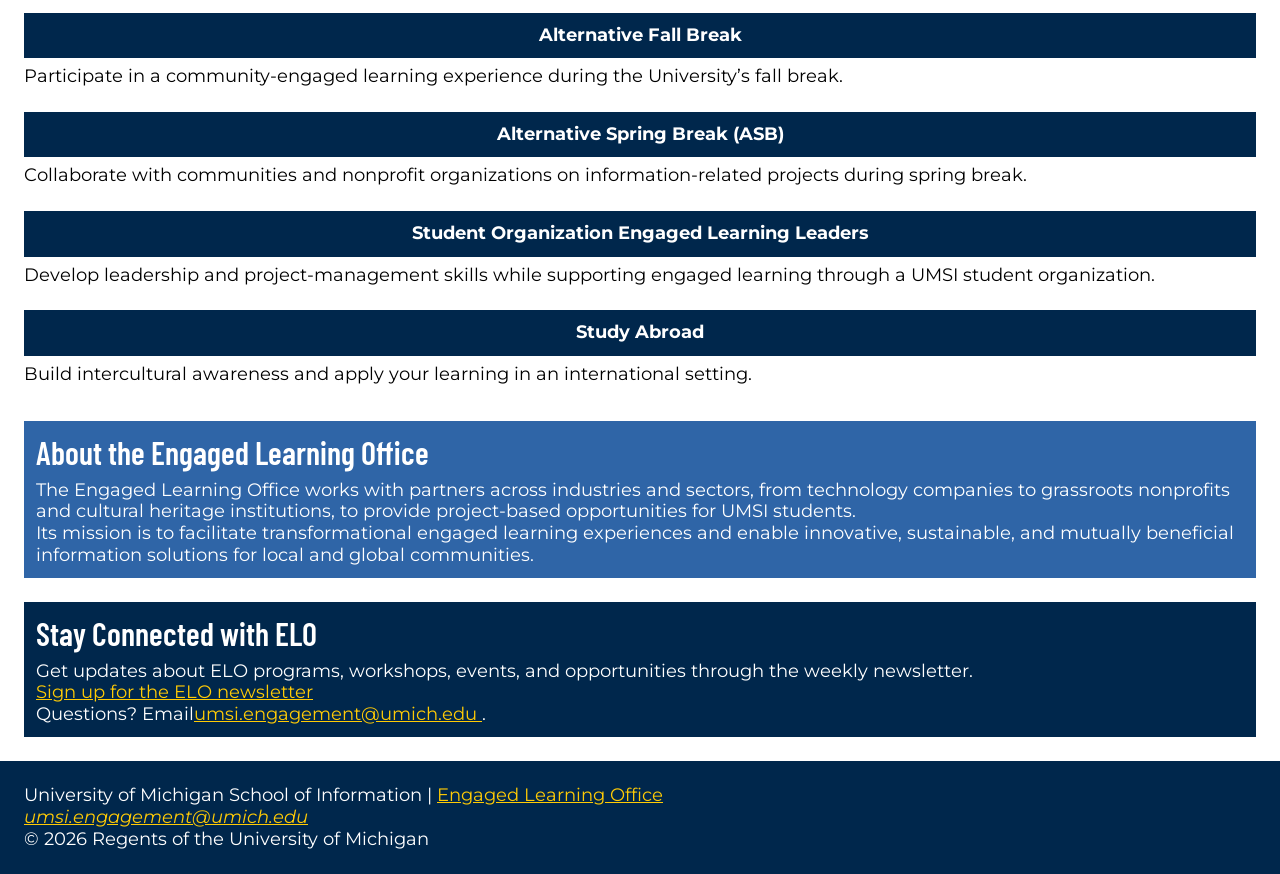
==== commit 39972d98: "added css mobile view" ====
--- a/index.html
+++ b/index.html
@@ -1,130 +1,178 @@
 <!DOCTYPE html>
 <html lang="en">
 <head>
-    <meta charset="UTF-8">
-    <meta name="viewport" content="width=device-width, initial-scale=1.0">
-    <title>Engaged Learning Resources | UMSI</title>
+  <meta charset="UTF-8">
+  
+  <!--fonts: montserrat, barlow cond, and atkinson-->
+  <link rel="preconnect" href="https://fonts.googleapis.com">
+  <link rel="preconnect" href="https://fonts.gstatic.com" crossorigin>
+  <link href="https://fonts.googleapis.com/css2?family=Atkinson+Hyperlegible+Next:ital,wght@0,200..800;1,200..800&family=Barlow+Condensed:ital,wght@0,100;0,200;0,300;0,400;0,500;0,600;0,700;0,800;0,900;1,100;1,200;1,300;1,400;1,500;1,600;1,700;1,800;1,900&family=Montserrat:ital,wght@0,100..900;1,100..900&display=swap" rel="stylesheet">
+  <!--stylesheets-->
+  <link rel="stylesheet" href="css/html5reset.css">
+  <link rel="stylesheet" href="css/starter_style.css">
+  <link rel="stylesheet" href="css/style.css">
+
+  <meta name="viewport" content="width=device-width, initial-scale=1.0">
+  <title>Engaged Learning Resources | UMSI</title>
 
 </head>
+
 <body>
+  <header>
+    <div class="skip"><a href = "#main">Skip to Main Content</a></div>
+      <nav aria-label="Main">
+        <div class="umsi-logo">
+          <img src="images/UMSI_signature_vertical_informal_solidblue.jpg" alt="UMSI Logo">
+        </div>
 
-    <header>
-  <a href = "#main">Skip to Main Content</a>
-        <img src="images/UMSI_signature_vertical_informal_solidblue.jpg" alt="UMSI Logo">
-        <nav>
+        <details class="menu">
+          <summary>
+            <p>
+              Menu
+            </p>
+          </summary>
             <ul>
-                <li><a href = "index.html">Home</a></li>
-                <li><a href = "prep.html">Preparing for Your Experience</a></li>
-                <li><a href = "experiences.html">Navigating Your Experience</a></li>
-                <li><a href = "ending.html">Completing Your Experience</a></li>
+              <li><a href="index.html">Home</a></li>
+              <li><a href="prep.html">Preparing for Your Experience</a></li>
+              <li><a href="experiences.html">Navigating Your Experience</a></li>
+              <li><a href="ending.html">Completing Your Experience</a></li>
             </ul>
-        </nav>
-    <h1>Welcome to the UMSI Engaged Learning Office</h1>
+        </details>
+      </nav>
+    <div class="home-h1">
+      <h1>Welcome to the UMSI Engaged Learning Office</h1>
+    </div>
 
-    </header>
+  </header>
     
-    <main id="main">
-    <section>
-      <h2>Build Skills. Work with Partners. Have an Impact.</h2>
-      <p>
-       The UMSI Engaged Learning Office connects students with opportunities to apply classroom knowledge to real challenges. Use this site to prepare for your experience, manage your work, and reflect on what you learned.
-      </p>
-
+  <main class="container" id="main">
+    <section class="video-section">
+      <div class="video-info">
+        <h2>Build Skills. Work with Partners. Have an Impact.</h2>
+        <p>
+          The UMSI Engaged Learning Office connects students with opportunities to apply classroom knowledge to real challenges. Use this site to prepare for your experience, manage your work, and reflect on what you learned.
+        </p>
+      </div>
+      <div class="video">
       <iframe width="560px" height="315px" src="https://www.youtube.com/embed/81ZO9RfIJEQ?si=tBp82YWZMl1u7CVS" title="YouTube video player" frameborder="0" allow="accelerometer; autoplay; clipboard-write; encrypted-media; gyroscope; picture-in-picture; web-share" referrerpolicy="strict-origin-when-cross-origin" allowfullscreen></iframe>
+      </div>
          <!-- Note: this iframe might cause an Axe ARIA error - that's not on you that's on YouTube! -->
     </section>
 
-<section>
-    <h2>Why Use This Resource?</h2>
+    <section class="top-content">
+      <div class="top-content-hero">
+        <h2>Why Use This Resource?</h2>
+        <p>
+          Real-world projects rarely follow a perfect plan. This site helps you find the right guidance when you need it, so you can spend less time earching for materials and more time learning, collaborating, and moving your project forward.
+        </p>
+      </div>
+      <ul class="grid-list">
+          <li><strong>Follow a clear process:<br></strong> Move from preparation and project launch through active work, reflection, and responsible closeout.</li>
+          <li><strong>Find practical support:<br></strong> Access relevant templates, checklists, examples, and how-to guidance for common project needs.</li>
+          <li><strong>Build professional skills:<br></strong> Strengthen your communication, teamwork, project management, and ethical decision-making.</li>
+          <li><strong>Turn experience into evidence:<br></strong> Identify what you learned and communicate your impact in resumes,portfolios, and interviews.</li>
+      </ul>
+    </section>
 
-    <p>Real-world projects rarely follow a perfect plan. This site helps you find the right guidance when you need it, so you can spend less time earching for materials and more time learning, collaborating, and moving your project forward.
-    </p>
-        <img src="images/UMSI_CampusFall_UMSIBackpack_02.jpg" alt="A student wears a UMSI backpack in fall on the drag.">
-    <ul>
-        <li><strong>Follow a clear process:</strong>Move from preparation and project launch through active work, reflection, and responsible closeout.</li>
-        <li><strong>Find practical support:</strong> Access relevant templates, checklists, examples, and how-to guidance for common project needs.</li>
-        <li><strong>Build professional skills:</strong> Strengthen your communication, teamwork, project management, and ethical decision-making.</li>
-        <li><strong>Turn experience into evidence:</strong> Identify what you learned and communicate your impact in resumes,portfolios, and interviews.</li>
-    </ul>
-</section>
+    <section class="steps">
+      <div class="steps-intro">
+        <h2>Guidance for Every Stage</h2>
+        <p>Engaged learning projects can change as new needs, constraints, and insights emerge. Find guidance for the stage of work you are navigating <strong>now.</strong></p>
+      </div>
 
- <section>
-    <h2>Guidance for Every Stage</h2>
-    <p>Engaged learning projects can change as new needs, constraints, and insights emerge. Find guidance for the stage of work you are navigating <strong>now.</strong></p>
-    <article>
-      <img src="images/UMSI_ViewbookBSI2026_05.jpg" alt="2 students smiling">
-      <h3>Start Here</h3>
-      <p>Set learning goals, understand the project context, examine your assumptions, define team roles, and establish a strong relationship with your partner.</p>
-      <a href="prep.html">Prepare for your experience</a>
-    </article>
+      <article class="start-here">
+        <div class="grid-image" id="start-here">
+          <img src="images/UMSI_ViewbookBSI2026_05.jpg" alt="2 students smiling">
+        </div>
+        <div class="step-info">
+          <h3>Start Here</h3>
+          <p>Set learning goals, understand the project context, examine your assumptions, define team roles, and establish a strong relationship with your partner.</p>
+          <a href="prep.html">Prepare for your experience</a>
+        </div>
+      </article>
 
-    <article>
-      <img src="images/UMSI_ASBChineseAmericanMuseumChicago_2026_03.jpg" alt="Students and museum staff working together at a laptop">
-      <h3>Navigate the Experience</h3>
-      <p>Manage projects and teams, conduct ethical research, communicate progress, respond to feedback, and work through unexpected challenges.</p>
-      <a href="">Find active project resources</a>
-    </article>
+      <article>
+        <div class="grid-image" id="nav-exp">
+          <img src="images/UMSI_ASBChineseAmericanMuseumChicago_2026_03.jpg" alt="Students and museum staff working together at a laptop">
+        </div>
+        <div class="step-info">
+          <h3>Navigate the Experience</h3>
+          <p>Manage projects and teams, conduct ethical research, communicate progress, respond to feedback, and work through unexpected challenges.</p>
+          <a href="experiences.html">Find active project resources</a>
+        </div>
+      </article>
 
-    <article>
-      <img src="images/UMSI__CIDEXPODearborn_042023_16.jpg" alt="4 students standing by their expo board">
-      <h3>Wrap Up and Move Forward</h3>
-      <p>Complete a responsible handoff, evaluate your impact, reflect on your growth, and translate your work into resume, portfolio, and interview content.</p>
-      <a href="">Plan your next steps</a>
-    </article>
-  </section>
+      <article>
+        <div class="grid-image" id="wrap-up">
+          <img src="images/UMSI__CIDEXPODearborn_042023_16.jpg" alt="4 students standing by their expo board">
+        </div>
+        <div class="step-info">
+          <h3>Wrap Up and Move Forward</h3>
+          <p>Complete a responsible handoff, evaluate your impact, reflect on your growth, and translate your work into resume, portfolio, and interview content.</p>
+          <a href="ending.html">Plan your next steps</a>
+        </div>
+      </article>
+    </section>
 
-   <section>
-    <img src="images/UMSI_ASB2026CIRCAPintig_41.jpg" alt="2 people carefully looking through cramped shelves of wicker baskets">
-    <h2>Featured Programs</h2>
-    <p>Explore opportunities to collaborate with organizations, communities, student teams, and partners in Michigan and beyond.</p>
-    <article>
-    <h3><a href="https://mcompass.umich.edu/_portal/tds-program-brochure?programid=12810">AI Clinic Project Experience</a></h3>
-    <p>Work with a team on an applied artificial intelligence project for a partner organization.</p>
-    </article>
+    <section class="list-of-links">
+      <div class="banner-image link-list-top">
+        <!-- <img src="images/UMSI_ASB2026CIRCAPintig_41.jpg" alt="2 people carefully looking through cramped shelves of wicker baskets"> -->
+        <h2>Featured Programs</h2>
+        <p>Explore opportunities to collaborate with organizations, communities, student teams, and partners in Michigan and beyond.</p>
+      </div>
+      <div class="link-list">
+        <article>
+          <h3><a href="https://mcompass.umich.edu/_portal/tds-program-brochure?programid=12810">AI Clinic Project Experience</a></h3>
+          <p>Work with a team on an applied artificial intelligence project for a partner organization.</p>
+        </article>
 
-    <article>
-    <h3><a href="https://mcompass.umich.edu/_portal/tds-program-brochure?programid=12556">A2 Data Dive</a></h3>
-    <p>Use information and data skills to help address challenges identified by community organizations.</p>
-    </article>
+        <article>
+          <h3><a href="https://mcompass.umich.edu/_portal/tds-program-brochure?programid=12556">A2 Data Dive</a></h3>
+          <p>Use information and data skills to help address challenges identified by community organizations.</p>
+        </article>
 
-     <article>
-      <h3><a href="https://mcompass.umich.edu/_portal/tds-program-brochure?programid=11297">Alternative Fall Break</a></h3>
-      <p>Participate in a community-engaged learning experience during the University’s fall break.</p>
-    </article>
+        <article>
+          <h3><a href="https://mcompass.umich.edu/_portal/tds-program-brochure?programid=11297">Alternative Fall Break</a></h3>
+          <p>Participate in a community-engaged learning experience during the University’s fall break.</p>
+        </article>
 
-    <article>
-      <h3><a href="https://mcompass.umich.edu/_portal/tds-program-brochure?programid=10621">Alternative Spring Break (ASB)</a></h3>
-       <p>Collaborate with communities and nonprofit organizations on information-related projects during spring break.</p>
-    </article>
+        <article>
+          <h3><a href="https://mcompass.umich.edu/_portal/tds-program-brochure?programid=10621">Alternative Spring Break (ASB)</a></h3>
+          <p>Collaborate with communities and nonprofit organizations on information-related projects during spring break.</p>
+        </article>
 
-    <article>
-      <h3><a href="https://mcompass.umich.edu/_portal/tds-program-brochure?programid=12294">Student Organization Engaged Learning Leaders</a></h3>
-       <p>Develop leadership and project-management skills while supporting engaged learning through a UMSI student organization.</p>
-    </article>
+        <article>
+          <h3><a href="https://mcompass.umich.edu/_portal/tds-program-brochure?programid=12294">Student Organization Engaged Learning Leaders</a></h3>
+          <p>Develop leadership and project-management skills while supporting engaged learning through a UMSI student organization.</p>
+        </article>
 
-    <article>
-      <h3><a href="https://www.si.umich.edu/student-life/study-abroad">Study Abroad</a></h3>
-      <p>Build intercultural awareness and apply your learning in an international setting. </p>
-    </article>
-   </section>
-  <section>
-    <h2>About the Engaged Learning Office</h2>
-    <p>The Engaged Learning Office works with partners across industries and sectors, from technology companies to grassroots nonprofits and cultural heritage institutions, to provide project-based opportunities for UMSI students.</p>
-    <p>Its mission is to facilitate transformational engaged learning experiences and enable innovative, sustainable, and mutually beneficial information solutions for local and global communities.</p>
-  </section>
-  <aside>
-    <h2>Stay Connected with ELO</h2>
-    <p>Get updates about ELO programs, workshops, events, and opportunities through the weekly newsletter.</p>
-    <div>
-       <a href="https://umsi.info/elo-newsletter"> Sign up for the ELO newsletter</a>
-    </div>
-    <p>Questions? Email<a href="mailto:umsi.engagement@umich.edu">umsi.engagement@umich.edu </a>.</p>
-  </aside>
+        <article>
+          <h3><a href="https://www.si.umich.edu/student-life/study-abroad">Study Abroad</a></h3>
+          <p>Build intercultural awareness and apply your learning in an international setting. </p>
+        </article>
+      </div>
+
+    </section>
+  
+    <section class="about">
+      <h2>About the Engaged Learning Office</h2>
+      <p>The Engaged Learning Office works with partners across industries and sectors, from technology companies to grassroots nonprofits and cultural heritage institutions, to provide project-based opportunities for UMSI students.</p>
+      <p>Its mission is to facilitate transformational engaged learning experiences and enable innovative, sustainable, and mutually beneficial information solutions for local and global communities.</p>
+    </section>
+    
+    <aside class="boxed-content">
+      <h2>Stay Connected with ELO</h2>
+      <p>Get updates about ELO programs, workshops, events, and opportunities through the weekly newsletter.</p>
+      <div>
+        <a href="https://umsi.info/elo-newsletter"> Sign up for the ELO newsletter</a>
+      </div>
+      <p>Questions? Email<a href="mailto:umsi.engagement@umich.edu">umsi.engagement@umich.edu </a>.</p>
+    </aside>
 
 
         <!-- Content taken & modified from UMGPT with the prompt, "Write me a webpage of intro content to help meet the following requirements - this is for the home page": and then pasted in the client objectives & project requirements"
         UMGPT. (2026). UMGPT ( GPT-5.6 Sol September 7th version) [Large language model]. -->
-    </main>
+  </main>
     <footer>
         <p>University of Michigan School of Information | <a href="https://www.si.umich.edu/programs/engaged-learning/about-engaged-learning-office">Engaged Learning Office </a></p>
       <address>
--- a/css/style.css
+++ b/css/style.css
@@ -0,0 +1,627 @@
+
+
+h1, h2 {
+  font-family: "Barlow Condensed", sans-serif;
+  font-weight: 600;
+}
+
+h3, h4{
+    font-family: "Montserrat", sans-serif;
+    font-weight: 600;
+}
+
+h1{
+    font-size:48px;
+    line-height: 1.2;
+    margin-bottom: 12px;
+}
+
+h2{
+    font-size: 32px;
+    line-height:1.2;
+    margin-bottom: 8px;
+}
+
+h3{
+    font-size: 22px;
+    font-weight:700;
+    line-height: 1.2;
+    margin-bottom:8px;
+}
+
+p, li, a {
+    font-family: "Montserrat", sans-serif;
+    line-height: 1.2;
+    font-size: 18px;
+}
+
+li strong{
+    font-size:20px;
+    font-weight: 600;
+}
+
+/* body{
+    margin:32px;
+} */
+
+/* normal style paragraphs */
+.normal-style{
+    margin-top: 24px;
+    margin-bottom: 24px;
+}
+
+.normal-style h3 {
+    margin-top: 24px;
+}
+
+.normal-style-list{
+    margin-bottom: 24px;
+    padding: 0 24px 0 24px;
+}
+
+ol.normal-style-list{
+    margin-top: 24px;
+}
+
+.styled-list li{
+    list-style:none;
+    background-color:#ffcb05;
+    margin: 8px 0 8px 0;
+    padding: 8px;
+}
+
+.styled-list strong{
+    color:#00274c;
+}
+
+.styled-list-container{
+    border:#00274c solid 1px;
+    padding: 8px 12px;
+    margin-bottom: 24px;
+}
+
+.styled-list-container h3{
+    color:#00274c;
+}
+
+.skip a{
+    background-color:#ffcb05;
+     position:fixed;
+     top: -65px;
+}
+
+.skip a:focus{
+     top: 25px;
+     z-index: 1;
+}
+
+img{
+     width: 100%;       
+     height: 100%;
+     /* object-fit: cover; */
+}
+
+.umsi-logo{
+    min-width:30px;
+    max-width: 50px;
+}
+
+nav {
+    display: flex;
+    align-items: center;
+    justify-content: space-between;  
+    position: relative;  
+    background-color: white;
+    min-height: 80px;
+    padding: 0 24px;
+}
+
+.menu summary {
+    list-style: none;
+    cursor: pointer;
+    background-color:#ffcb05;
+    padding: 8px 12px;
+    font-weight: 600;
+}
+
+.menu summary:hover, .menu summary:focus{
+    color:white;
+    background-color: #00274c;
+}
+
+.menu ul {
+    position: absolute;
+    top: 100%;                        /* drops down right under the nav bar */
+    left: 0;
+    right: 0;
+    z-index: 1;
+    background-color: #ffcb05;
+    list-style: none;
+    margin: 0;
+    padding: 8px 20px 16px;
+}
+
+.menu a {
+    display: block;
+    padding: 12px 0;             
+    color: black;
+    text-decoration: none;
+}
+
+.menu a:hover,
+.menu a:focus {
+    font-weight: bold;
+    color: #00274c;
+}
+
+/* home page styles */
+
+.home-h1{
+    background-attachment: fixed; /* Parallax effect */     
+    background-position: center;  /* Parallax effect */
+    background-repeat: no-repeat; /* Parallax effect */
+    background-size: cover;       /* Parallax effect */
+    color: #ffcb05;
+    min-height: 300px;                /* Parallax effect */
+    background-image: url("../images/MCOMMONS-Q3-1002644.jpg");
+
+    position: relative;
+    text-align: center;
+    display: flex;
+    flex-direction: column; 
+    justify-content: center;
+    padding: 24px;
+}
+
+.home-h1::before {
+    content: ""; /*create the element, but put nothing in it*/
+    position: absolute;
+    inset: 0;
+    background: #00274c99;
+}
+
+.home-h1 > * {
+    position: relative; 
+}
+
+.video-section{
+    margin-bottom: 24px;
+}
+
+.video-info{
+    margin-bottom: 12px;
+}
+
+.video iframe {
+  width: 100%;
+  height: auto;
+  max-width: 400px;
+  aspect-ratio: 16 / 9;
+}
+
+.container{
+    /* display:grid;
+    grid-template-columns: 1fr 1fr 1fr 1fr; */
+    gap: 12px;
+    padding:24px;
+}
+
+.banner-image, .top-content-hero, .steps-intro{
+  margin-left: -24px;
+  margin-right: -24px;
+}
+
+/* making every container span all columns for peace of mind */
+/* .container > *{
+    grid-column: 1/-1;
+} */
+
+/* home hero parallax banner */
+.top-content-hero{
+    background-attachment: fixed; /* Parallax effect */     
+    background-position: center;  /* Parallax effect */
+    background-repeat: no-repeat; /* Parallax effect */
+    background-size: cover;       /* Parallax effect */
+    color: white;
+    min-height: 150px;                /* Parallax effect */
+    background-image: url("../images/UMSI_CampusFall_UMSIBackpack_02.jpg");
+
+    position: relative;
+    text-align: center;
+    display: flex;
+    flex-direction: column; 
+    justify-content: center;
+    padding: 24px;
+}
+
+.top-content-hero::before {
+    content: "";
+    position: absolute;
+    inset: 0;
+    background: rgba(0, 0, 0, 0.5);
+}
+
+.top-content-hero > * {
+    position: relative; 
+}
+
+/* prep hero parallax banner */
+.prep-hero{
+    background-attachment: fixed; /* Parallax effect */     
+    background-position: center;  /* Parallax effect */
+    background-repeat: no-repeat; /* Parallax effect */
+    background-size: cover;       /* Parallax effect */
+    color: white;
+    min-height: 300px;                /* Parallax effect */
+    background-image: url("../images/UMSI_ViewbookMSI2026_14.jpg");
+
+    position: relative;
+    text-align: center;
+    display: flex;
+    flex-direction: column; 
+    justify-content: center;
+    padding: 24px;
+}
+
+.prep-hero::before {
+    content: "";
+    position: absolute;
+    inset: 0;
+    background: rgba(0, 0, 0, 0.5);
+}
+
+.prep-hero > *{
+    position: relative; 
+}
+
+/* experiences hero parallax banner */
+.exp-hero{
+    background-attachment: fixed; /* Parallax effect */     
+    background-position: center;  /* Parallax effect */
+    background-repeat: no-repeat; /* Parallax effect */
+    background-size: cover;       /* Parallax effect */
+    color: white;
+    min-height: 300px;                /* Parallax effect */
+    background-image: url("../images/UMSI_DesignJam_GreatLakesWaterSafety_05.jpg");
+
+    position: relative;
+    text-align: center;
+    display: flex;
+    flex-direction: column; 
+    justify-content: center;
+    padding: 24px;
+}
+
+.exp-hero::before {
+    content: "";
+    position: absolute;
+    inset: 0;
+    background: rgba(0, 0, 0, 0.5);
+}
+
+.exp-hero > *{
+    position: relative; 
+}
+
+/* ending hero parallax banner */
+.end-hero{
+    background-attachment: fixed; /* Parallax effect */     
+    background-position: center;  /* Parallax effect */
+    background-repeat: no-repeat; /* Parallax effect */
+    background-size: cover;       /* Parallax effect */
+    color: white;
+    min-height: 300px;                /* Parallax effect */
+    background-image: url("../images/UMSI__CIDEXPODearborn_042023_13.jpg");
+
+    position: relative;
+    text-align: center;
+    display: flex;
+    flex-direction: column; 
+    justify-content: center;
+    padding: 24px;
+}
+
+.end-hero::before {
+    content: "";
+    position: absolute;
+    inset: 0;
+    background: rgba(0, 0, 0, 0.5);
+}
+
+.end-hero > *{
+    position: relative; 
+}
+
+/* home page non-parallax image banner */
+.link-list-top{
+    /* background-attachment: fixed; Parallax effect      */
+    background-position: center;  /* Parallax effect*/
+    background-repeat: no-repeat; /*Parallax effect*/
+    background-size: cover;      /* Parallax effect*/
+    color: white;
+    min-height: 150px;                /* Parallax effect */
+    background-image: url("../images/UMSI_ASB2026CIRCAPintig_41.jpg");
+
+    position: relative;
+    text-align: center;
+    display: flex;
+    flex-direction: column; 
+    justify-content: center;
+    padding: 24px;
+}
+
+.link-list-top::before {
+    content: "";
+    position: absolute;
+    inset: 0;
+    background: rgba(0, 0, 0, 0.5);
+}
+
+.link-list-top > * {
+    position: relative; 
+}
+
+/* prep page non-parallax image banner */
+.phase1-top{
+    /* background-attachment: fixed; Parallax effect      */
+    background-position: center;  /* Parallax effect*/
+    background-repeat: no-repeat; /*Parallax effect*/
+    background-size: cover;      /* Parallax effect*/
+    color: white;
+    min-height: 150px;                /* Parallax effect */
+    background-image: url("../images/UMSI_DesignJam_02142022_01.jpg");
+
+    position: relative;
+    text-align: center;
+    display: flex;
+    flex-direction: column; 
+    justify-content: center;
+    padding: 24px;
+}
+
+.phase1-top::before {
+    content: "";
+    position: absolute;
+    inset: 0;
+    background: rgba(0, 0, 0, 0.5);
+}
+
+.phase1-top > * {
+    position: relative; 
+}
+
+/* prep page non-parallax image banner 2 */
+.process-top{
+    /* background-attachment: fixed; Parallax effect      */
+    background-position: center;  /* Parallax effect*/
+    background-repeat: no-repeat; /*Parallax effect*/
+    background-size: cover;      /* Parallax effect*/
+    color: white;
+    min-height: 150px;                /* Parallax effect */
+    background-image: url("../images/UMSI_DesignJam_02142022_01.jpg");
+
+    position: relative;
+    text-align: center;
+    display: flex;
+    flex-direction: column; 
+    justify-content: center;
+    padding: 24px;
+}
+
+.process-top::before {
+    content: "";
+    position: absolute;
+    inset: 0;
+    background: rgba(0, 0, 0, 0.5);
+}
+
+.process-top > * {
+    position: relative; 
+}
+
+/* experiences page non-parallax image banner */
+.exp-resources{
+    /* background-attachment: fixed; Parallax effect      */
+    background-position: center;  /* Parallax effect*/
+    background-repeat: no-repeat; /*Parallax effect*/
+    background-size: cover;      /* Parallax effect*/
+    color: white;
+    min-height: 150px;                /* Parallax effect */
+    background-image: url("../images/UMSI_ViewbookMSI2026_01.jpg");
+
+    position: relative;
+    text-align: center;
+    display: flex;
+    flex-direction: column; 
+    justify-content: center;
+    padding: 24px;
+}
+
+.exp-resources::before {
+    content: "";
+    position: absolute;
+    inset: 0;
+    background: rgba(0, 0, 0, 0.5);
+}
+
+.exp-resources > * {
+    position: relative; 
+}
+
+/* ending page non-parallax image banner */
+.offboarding-banner{
+    /* background-attachment: fixed; Parallax effect      */
+    background-position: center;  /* Parallax effect*/
+    background-repeat: no-repeat; /*Parallax effect*/
+    background-size: cover;      /* Parallax effect*/
+    color: white;
+    min-height: 150px;                /* Parallax effect */
+    background-image: url("../images/UMSI_Detroit_CUTgroup_06.jpg");
+
+    position: relative;
+    text-align: center;
+    display: flex;
+    flex-direction: column; 
+    justify-content: center;
+    padding: 24px;
+}
+
+.offboarding-banner::before {
+    content: "";
+    position: absolute;
+    inset: 0;
+    background: rgba(0, 0, 0, 0.5);
+}
+
+.offboarding-banner > * {
+    position: relative; 
+}
+
+.grid-list{
+    display:grid;
+    grid-template-columns: repeat(2, 1fr);
+    list-style: none;
+    gap: 12px;
+    padding: 24px 0;
+}
+
+.grid-list li{
+    padding:12px;
+    background-color: #ffcb05;
+}
+
+.steps-intro{
+    background-color: #2f65a7;
+    color: white;
+    padding: 24px;
+}
+
+.steps-intro li{
+    margin-top: 12px;
+    list-style: none;
+}
+
+.grid-image{
+  padding: 12px 0 0 0;
+}
+
+.step-info{
+    /* background-color: #f5f2ea; */
+    padding: 12px 12px 24px 12px;
+    margin-bottom: 12px;
+    margin-top:-4px;
+    border:#00274c solid 1px;
+}
+
+.step-info p{
+    margin-bottom: 24px;
+}
+
+.step-info a{
+    font-weight: 600;
+    background-color:#2f65a7;
+    padding: 12px;
+    color:white;
+    text-decoration: none;
+}
+
+.step-info a:hover, .step-info a:focus{
+    background-color:#00274c;
+}
+
+.link-list{
+    gap: 12px;
+    padding: 12px 0;
+}
+
+.link-list > *{
+    /* display: grid;
+    grid-template-columns: minmax(120px, 1fr) 2fr; */
+    align-items: stretch;
+    margin-bottom: 24px;
+    gap: 12px;
+}
+
+.link-list h3 {
+  margin: 8px 0;
+  display: flex;  /* lets the link grow to fill the h3 */
+  gap: 12px;        
+}
+
+.link-list h3 a {
+  flex: 1;                /* fills the whole h3, and so the whole grid cell */
+  display: flex;
+  align-items: center;      /* vertical centering */
+  justify-content: center;  /* horizontal centering */
+  text-align: center;
+  padding: 12px;
+  background-color: #00274c;
+  color: white;
+  text-decoration: none;
+}
+
+.link-list h3 a:hover, .link-list h3 a:focus {
+  background-color: #ffcb05;
+  color: #00274c;
+}
+
+table{
+    border: #2f65a7 1px solid;
+    font-family: "Atkinson Hyperlegible Next", sans-serif;
+}
+
+table caption{
+    padding: 12px;
+}
+
+thead{
+    background-color:#ffcb05;
+}
+
+td{
+    padding: 8px;
+    border: #00274c solid 1px;
+    background-color:aliceblue;
+    font-size: 16px;
+    line-height: 1.3;
+}
+
+th{
+    padding: 12px;
+}
+
+.about{
+    background-color:#2f65a7;
+    color: white;
+    padding: 12px;
+    margin-bottom: 12px;
+}
+
+.boxed-content{
+    background-color: #00274c;
+    color: white;
+    padding: 12px;
+    margin-top: 24px;
+}
+
+.boxed-content a{
+    color:#ffcb05;
+}
+
+.boxed-content a:hover, .boxed-content a:focus{
+    color: white;
+}
+
+footer{
+    background-color:#00274c;
+    color: white;
+    padding: 24px;
+}
+
+footer a{
+    color:#ffcb05
+}
+
+footer a:hover, footer a:focus{
+    color: white;
+}
